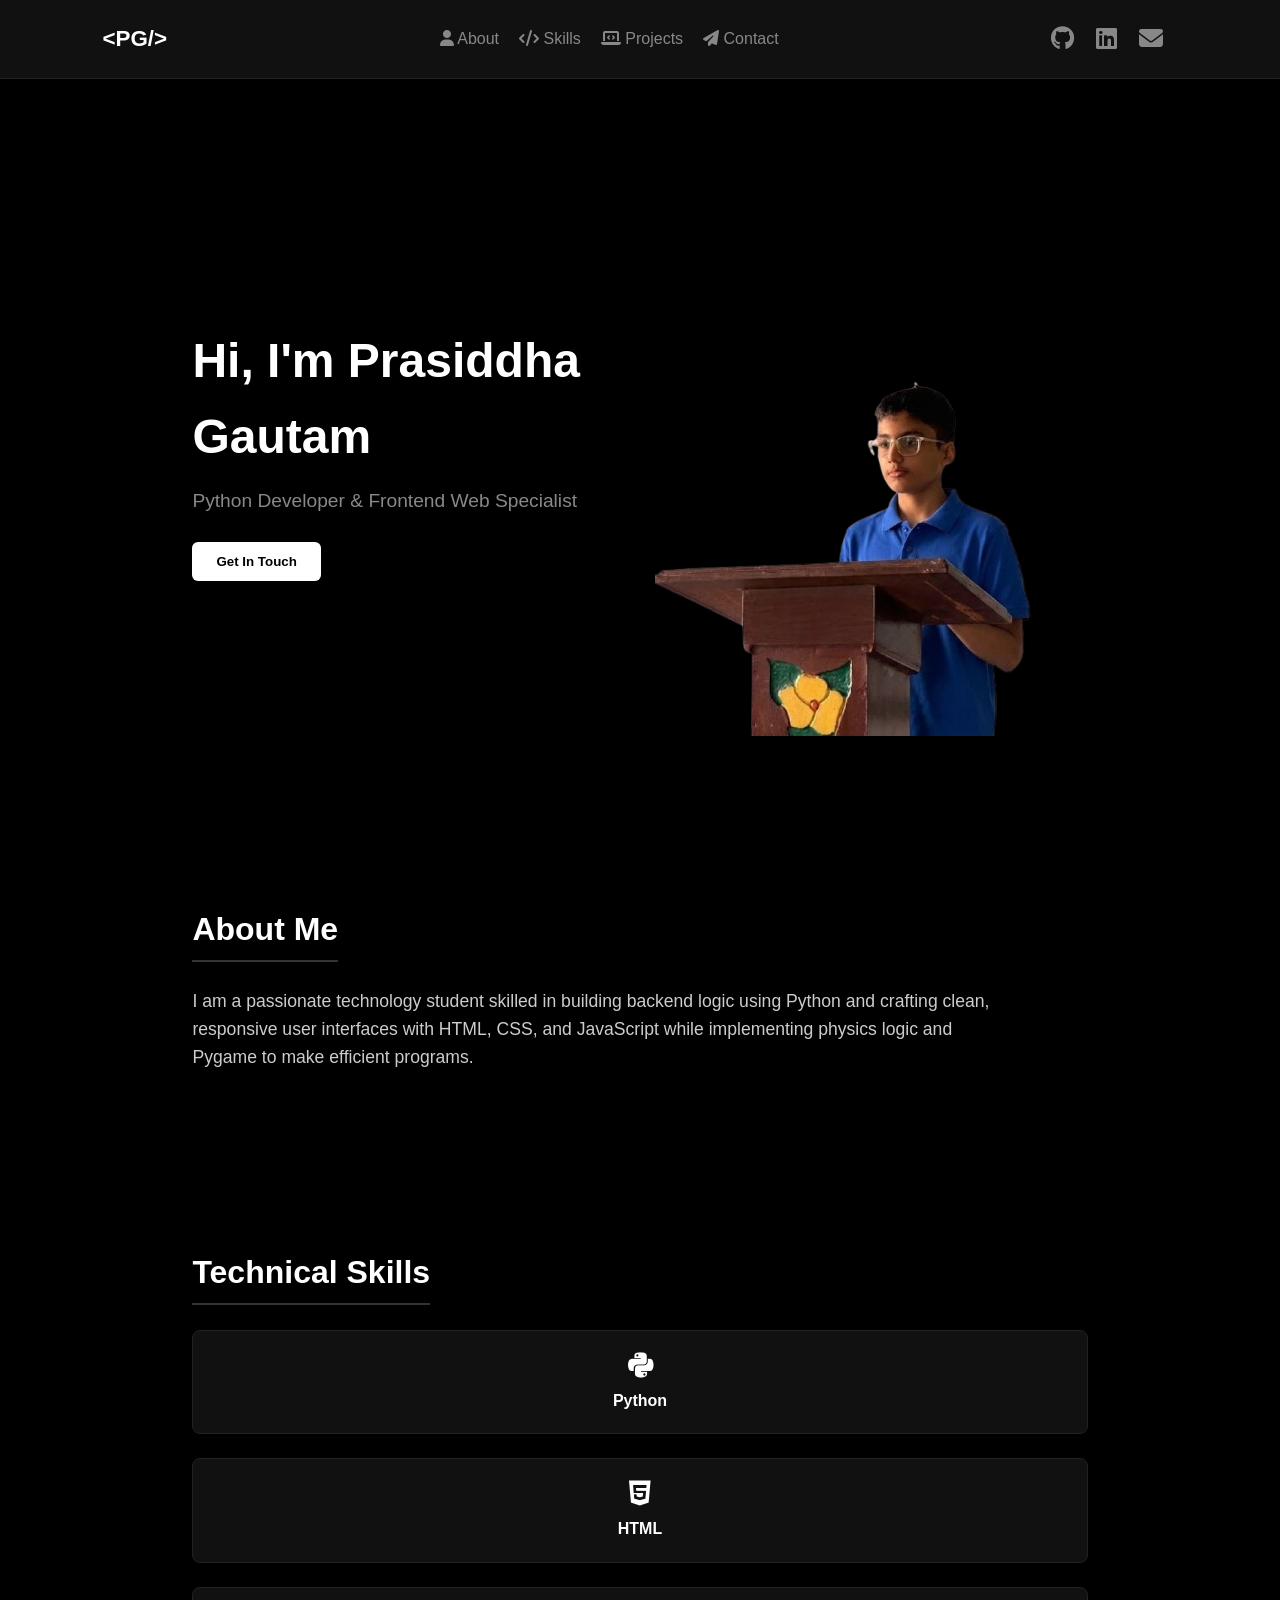
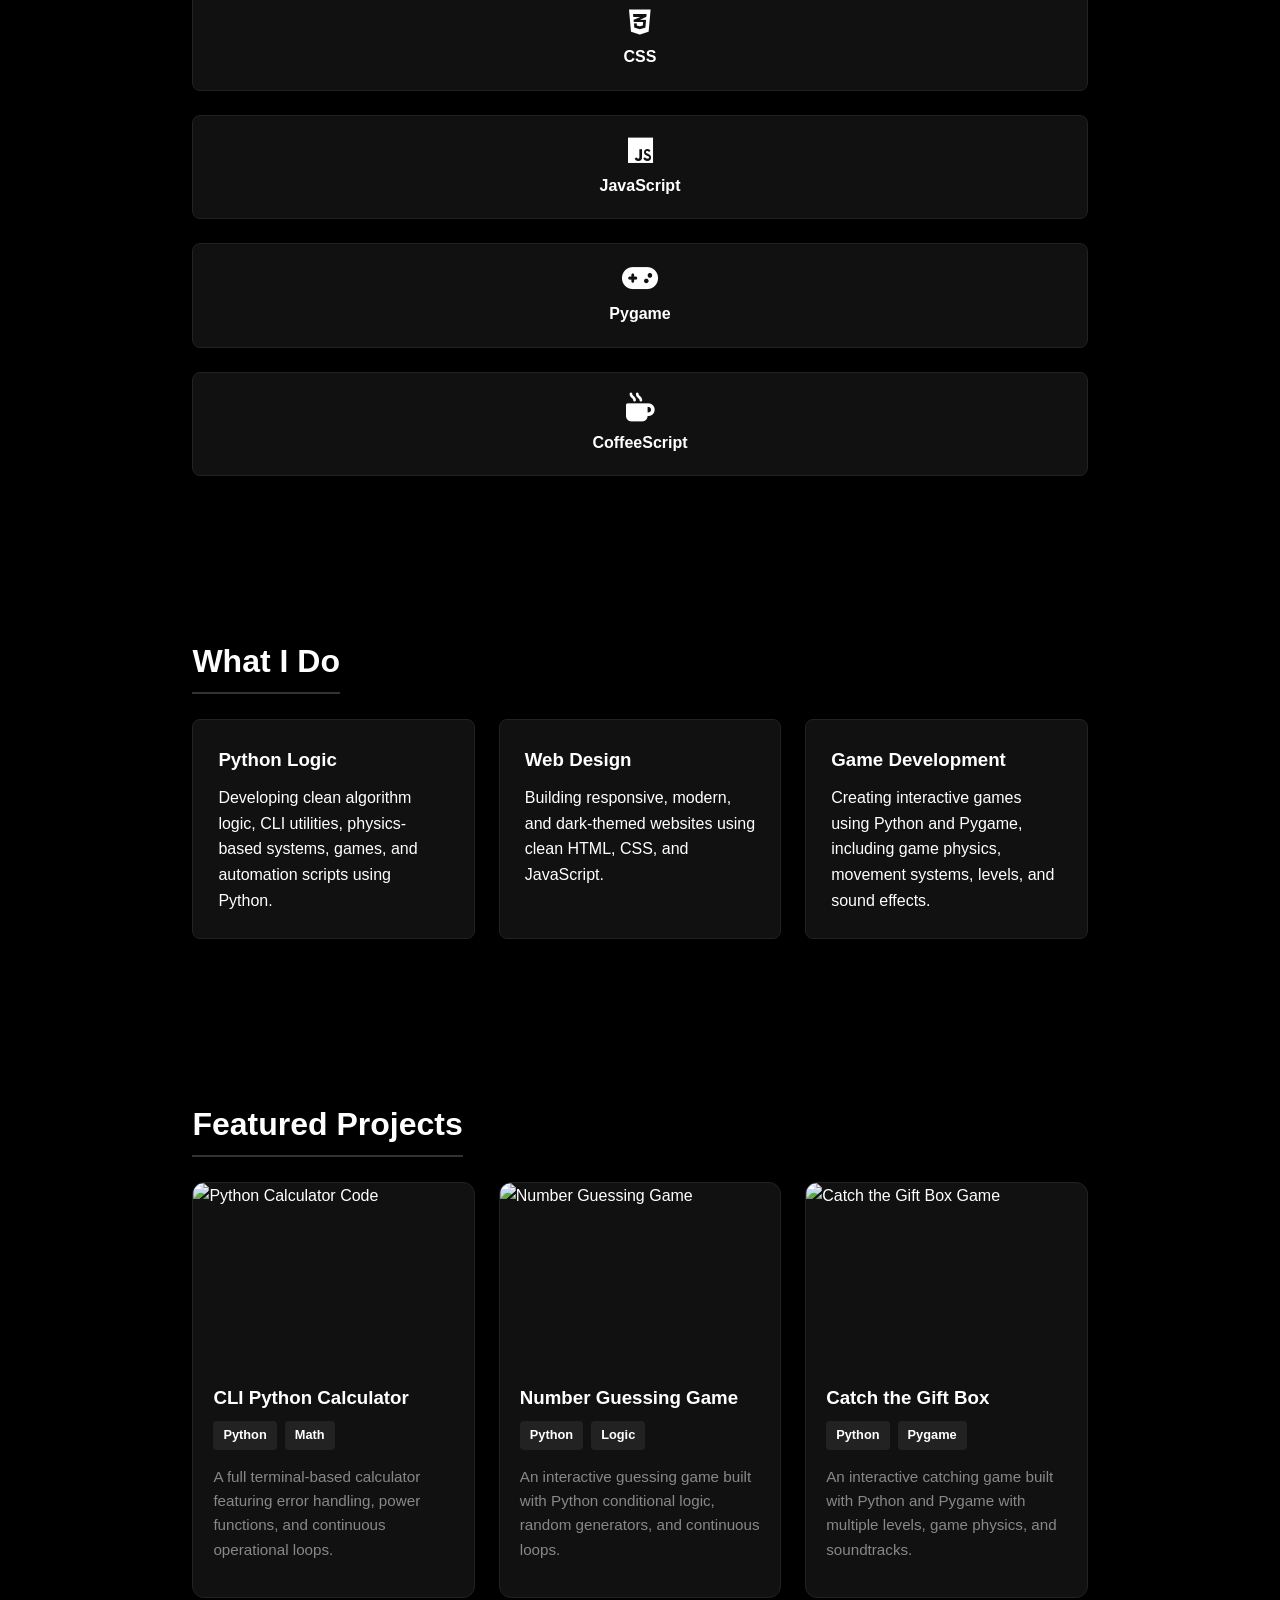
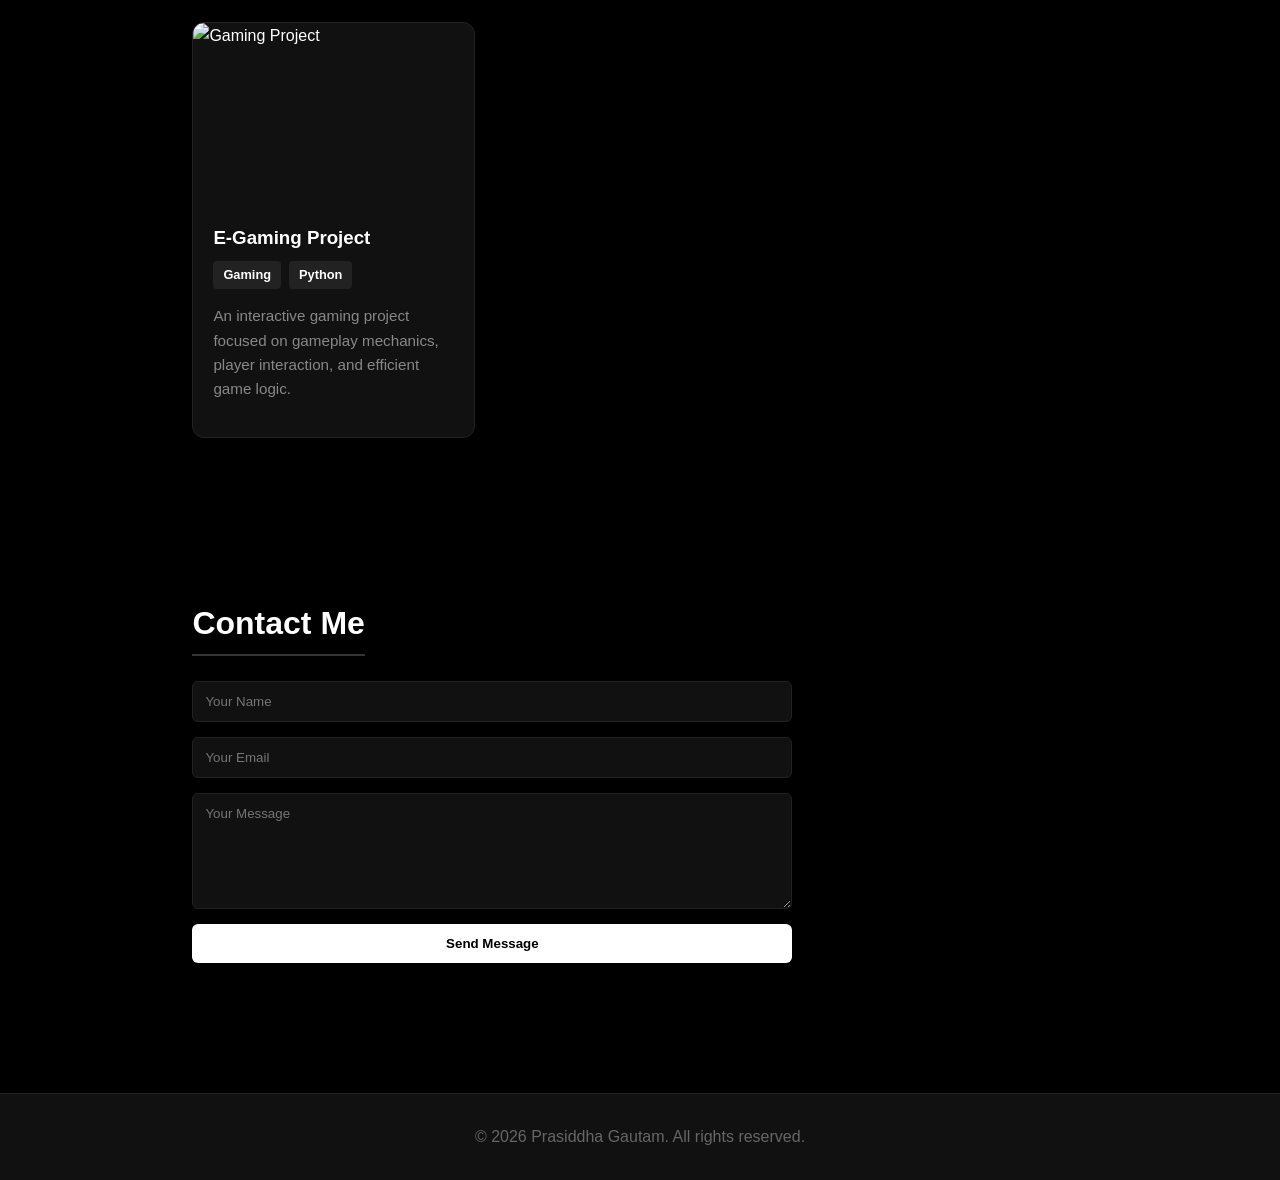
==== index.html @ 0b0182f2 "Add files via upload" ====
<!DOCTYPE html>
<html lang="en">

<head>
    <meta charset="UTF-8">
    <meta name="viewport" content="width=device-width, initial-scale=1.0">

    <title>Prasiddha Gautam</title>

    <!-- CSS -->
    <link rel="stylesheet" href="./style.css">

    <!-- Font Awesome -->
    <link rel="stylesheet"
        href="https://cdnjs.cloudflare.com/ajax/libs/font-awesome/6.4.0/css/all.min.css">
</head>

<body>

    <nav>

        <div class="logo">
            &lt;PG/&gt;
        </div>

        <ul>
            <li>
                <a href="#about">
                    <i class="fa-solid fa-user"></i>
                    About
                </a>
            </li>

            <li>
                <a href="#skills">
                    <i class="fa-solid fa-code"></i>
                    Skills
                </a>
            </li>

            <li>
                <a href="#projects">
                    <i class="fa-solid fa-laptop-code"></i>
                    Projects
                </a>
            </li>

            <li>
                <a href="#contact">
                    <i class="fa-solid fa-paper-plane"></i>
                    Contact
                </a>
            </li>
        </ul>

        <div class="social-links">

            <a href="https://github.com/Prasiddha976"
                target="_blank"
                rel="noopener noreferrer"
                aria-label="GitHub">

                <i class="fa-brands fa-github"></i>

            </a>

            <a href="https://linkedin.com"
                target="_blank"
                rel="noopener noreferrer"
                aria-label="LinkedIn">

                <i class="fa-brands fa-linkedin"></i>

            </a>

            <a href="mailto:student@email.com"
                aria-label="Email">

                <i class="fa-solid fa-envelope"></i>

            </a>

        </div>

    </nav>


    <section id="hero">

        <div class="hero-text">

            <h1>
                Hi, I'm
                <span>Prasiddha Gautam</span>
            </h1>

            <p>
                Python Developer &amp; Frontend Web Specialist
            </p>

            <button
                class="btn"
                onclick="document.getElementById('contact').scrollIntoView({behavior: 'smooth'})">

                Get In Touch

            </button>

        </div>


        <div class="hero-image">

            <img
                src="bd3ad5a1-2ac8-48c5-b70b-98a8f5e5e121-removebg-preview.png"
                alt="Profile Photo">

        </div>

    </section>



    <section id="about">

        <h2 class="section-title">
            About Me
        </h2>

        <p>
            I am a passionate technology student skilled in building
            backend logic using Python and crafting clean, responsive
            user interfaces with HTML, CSS, and JavaScript while
            implementing physics logic and Pygame to make efficient
            programs.
        </p>

    </section>



    <section id="skills">

        <h2 class="section-title">
            Technical Skills
        </h2>

        <div class="skills-grid">
            <div class="skill-card"><i class="fa-brands fa-python"></i>Python</div>
            <div class="skill-card"><i class="fa-brands fa-html5"></i>HTML</div>
            <div class="skill-card"><i class="fa-brands fa-css3-alt"></i>CSS</div>
            <div class="skill-card"><i class="fa-brands fa-js"></i>JavaScript</div>
            <div class="skill-card"><i class="fa-solid fa-gamepad"></i>Pygame</div>
            <div class="skill-card"><i class="fa-solid fa-mug-hot"></i> CoffeeScript</div>
        </div>

    </section>



    <section id="services">

        <h2 class="section-title">
            What I Do
        </h2>


        <div class="services-grid">

            <div class="service-card">

                <h3>
                    Python Logic
                </h3>

                <p>
                    Developing clean algorithm logic, CLI utilities,
                    physics-based systems, games, and automation scripts
                    using Python.
                </p>

            </div>


            <div class="service-card">

                <h3>
                    Web Design
                </h3>

                <p>
                    Building responsive, modern, and dark-themed
                    websites using clean HTML, CSS, and JavaScript.
                </p>

            </div>


            <div class="service-card">

                <h3>
                    Game Development
                </h3>

                <p>
                    Creating interactive games using Python and Pygame,
                    including game physics, movement systems, levels,
                    and sound effects.
                </p>

            </div>

        </div>

    </section>

    <section id="projects">

        <h2 class="section-title">
            Featured Projects
        </h2>


        <div class="projects-grid">


            <!-- PROJECT 1 -->
            <div class="project-card">

                <div class="project-img">

                    <img
                        src="https://images.unsplash.com/photo-1555066931-4365d14bab8c?w=500&auto=format&fit=crop"
                        alt="Python Calculator Code">

                </div>


                <div class="project-info">

                    <h3>
                        CLI Python Calculator
                    </h3>


                    <div class="tags">

                        <span class="tag">
                            Python
                        </span>

                        <span class="tag">
                            Math
                        </span>

                    </div>


                    <p>
                        A full terminal-based calculator featuring
                        error handling, power functions, and continuous
                        operational loops.
                    </p>



                </div>

            </div>


            <!-- PROJECT 2 -->
            <div class="project-card">

                <div class="project-img">

                    <img
                        src="https://images.unsplash.com/photo-1517694712202-14dd9538aa97?w=500&auto=format&fit=crop"
                        alt="Number Guessing Game">

                </div>


                <div class="project-info">

                    <h3>
                        Number Guessing Game
                    </h3>


                    <div class="tags">

                        <span class="tag">
                            Python
                        </span>

                        <span class="tag">
                            Logic
                        </span>

                    </div>


                    <p>
                        An interactive guessing game built with Python
                        conditional logic, random generators, and
                        continuous loops.
                    </p>



                </div>

            </div>

            <div class="project-card">

                <div class="project-img">

                    <img
                        src="https://images.unsplash.com/photo-1517694712202-14dd9538aa97?w=500&auto=format&fit=crop"
                        alt="Catch the Gift Box Game">

                </div>


                <div class="project-info">

                    <h3>
                        Catch the Gift Box
                    </h3>


                    <div class="tags">

                        <span class="tag">
                            Python
                        </span>

                        <span class="tag">
                            Pygame
                        </span>

                    </div>


                    <p>
                        An interactive catching game built with Python
                        and Pygame with multiple levels, game physics,
                        and soundtracks.
                    </p>




                </div>

            </div>



            <div class="project-card">

                <div class="project-img">

                    <img
                        src="https://images.unsplash.com/photo-1542751371-adc38448a05e?w=500&auto=format&fit=crop"
                        alt="Gaming Project">

                </div>


                <div class="project-info">

                    <h3>
                        E-Gaming Project
                    </h3>


                    <div class="tags">

                        <span class="tag">
                            Gaming
                        </span>

                        <span class="tag">
                            Python
                        </span>

                    </div>


                    <p>
                        An interactive gaming project focused on
                        gameplay mechanics, player interaction,
                        and efficient game logic.
                    </p>




                </div>

            </div>


        </div>

    </section>



    <section id="contact">

        <h2 class="section-title">
            Contact Me
        </h2>


        <form
            class="contact-form"
            onsubmit="sendMessage(event)">


            <input
                type="text"
                id="name"
                placeholder="Your Name"
                required>


            <input
                type="email"
                id="email"
                placeholder="Your Email"
                required>


            <textarea
                id="message"
                placeholder="Your Message"
                rows="6"
                required></textarea>


            <button
                class="btn"
                type="submit">

                Send Message

            </button>


        </form>

    </section>


    <footer>

        <p>
            &copy; 2026 Prasiddha Gautam.
            All rights reserved.
        </p>

    </footer>


    <!-- JavaScript -->
    <script src="./script.js"></script>

</body>

</html>
---- style.css ----
* {
    box-sizing: border-box;
    margin: 0;
    padding: 0;
    font-family: 'Segoe UI', Tahoma, Geneva, Verdana, sans-serif;
}

html {
    scroll-behavior: smooth;
}

body {
    background-color: #000000;
    color: #ffffff;
    line-height: 1.6;
}

a {
    color: #ffffff;
    text-decoration: none;
}

nav {
    display: flex;
    justify-content: space-between;
    align-items: center;
    padding: 20px 8%;
    background: #111111;
    position: sticky;
    top: 0;
    z-index: 100;
    border-bottom: 1px solid #222222;
}

nav .logo {
    font-size: 1.4rem;
    font-weight: bold;
    color: #ffffff;
}

nav ul {
    display: flex;
    list-style: none;
    gap: 20px;
}

nav a {
    color: #888888;
    font-weight: 500;
    transition: 0.3s;
}

nav a:hover {
    color: #ffffff;
}

section {
    padding: 80px 8%;
    max-width: 1100px;
    margin: 0 auto;
}

.section-title {
    font-size: 2rem;
    color: #ffffff;
    margin-bottom: 25px;
    border-bottom: 2px solid #333333;
    display: inline-block;
    padding-bottom: 5px;
}

#hero {
    display: flex;
    align-items: center;
    justify-content: space-between;
    min-height: 70vh;
    gap: 40px;
}

.hero-text h1 {
    font-size: 3rem;
    margin-bottom: 10px;
}

.hero-text h1 span {
    color: #ffffff;
}

.hero-text p {
    font-size: 1.2rem;
    color: #888888;
    margin-bottom: 25px;
}

/* .hero-image img {
    width: 260px;
    height: 260px;
    border-radius: 50%;
    object-fit: cover;
    border: none;
    box-shadow: none;
} */

.social-links a {
    font-size: 1.5rem;
    color: #888888;
    margin-right: 15px;
    transition: 0.3s;
}

.social-links a:hover {
    color: #ffffff;
}

.btn {
    background: #ffffff;
    color: #000000;
    padding: 12px 24px;
    font-weight: bold;
    border-radius: 6px;
    border: none;
    cursor: pointer;
    transition: 0.3s;
}

.btn:hover {
    background: #cccccc;
}

#about p {
    color: #cccccc;
    font-size: 1.1rem;
    max-width: 800px;
    margin-bottom: 15px;
}

.skills-grid {
    display: grid;
    grid-template-columns: repeat(auto-fit, minmax(140px, 1fr));
    gap: 15px;
}

.skill-card {
    background: #111111;
    padding: 20px;
    text-align: center;
    border-radius: 8px;
    border: 1px solid #222222;
    font-weight: bold;
    transition: 0.3s;
}

.skill-card:hover {
    border-color: #ffffff;
    transform: translateY(-5px);
}

.skill-card i {
    font-size: 1.8rem;
    color: #ffffff;
    display: block;
    margin-bottom: 8px;
}

.services-grid {
    display: grid;
    grid-template-columns: repeat(auto-fit, minmax(250px, 1fr));
    gap: 20px;
}

.service-card {
    background: #111111;
    padding: 25px;
    border-radius: 8px;
    border: 1px solid #222222;
}

.service-card h3 {
    color: #ffffff;
    margin-bottom: 10px;
}

.projects-grid {
    display: grid;
    grid-template-columns: repeat(auto-fit, minmax(300px, 1fr));
    gap: 25px;
}

.project-card {
    background: #111111;
    border-radius: 12px;
    overflow: hidden;
    border: 1px solid #222222;
    transition: transform 0.3s ease;
}

.project-card:hover {
    transform: translateY(-5px);
}

.project-info {
    padding: 20px;
}

.project-info h3 {
    margin-bottom: 8px;
    color: #ffffff;
}

.project-info p {
    color: #888888;
    font-size: 0.95rem;
    margin-bottom: 15px;
}

.project-img {
    width: 100%;
    height: 180px;
    overflow: hidden;
}

.project-img img {
    width: 100%;
    height: 100%;
    object-fit: cover;
    transition: transform 0.4s ease;
}

.project-card:hover .project-img img {
    transform: scale(1.08);
}

.tags {
    display: flex;
    gap: 8px;
    margin-bottom: 15px;
}

.tag {
    background: #222222;
    color: #ffffff;
    padding: 4px 10px;
    border-radius: 4px;
    font-size: 0.8rem;
    font-weight: bold;
}

.contact-form {
    display: flex;
    flex-direction: column;
    gap: 15px;
    max-width: 600px;
}

.contact-form input,
.contact-form textarea {
    padding: 12px;
    background: #111111;
    border: 1px solid #222222;
    color: #ffffff;
    border-radius: 6px;
}

footer {
    text-align: center;
    padding: 30px;
    background: #111111;
    color: #666666;
    border-top: 1px solid #222222;
    margin-top: 50px;
}
.skill-card .cs-icon svg {
    fill: #ffffff;
    display: block;
    margin: 0 auto 8px auto;
}
/* Mobile default */
.skills-grid, .services-grid, .projects-grid {
  display: grid;
  grid-template-columns: 1fr;
  gap: 1.5rem;
}

/* Desktop layout */
@media (min-width: 768px) {
  .services-grid, .projects-grid {
    grid-template-columns: repeat(auto-fit, minmax(280px, 1fr));
  }
}
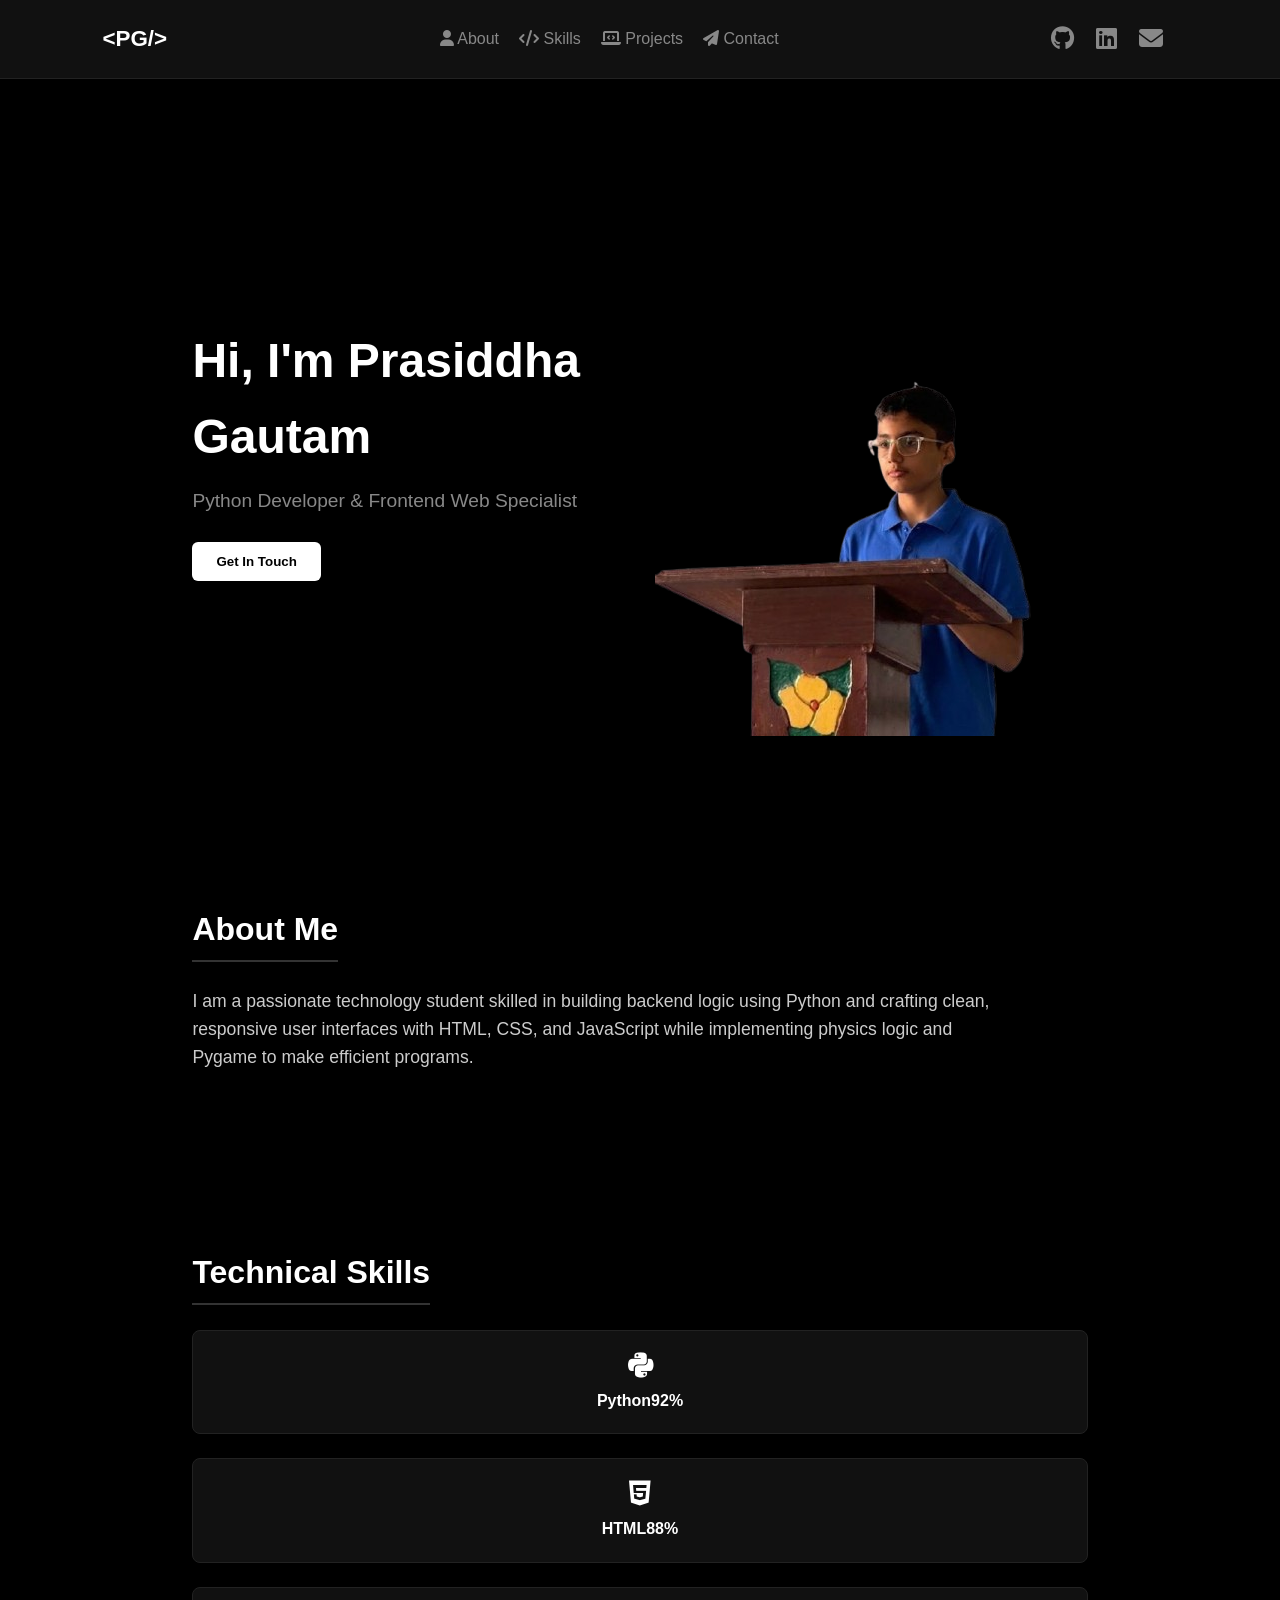
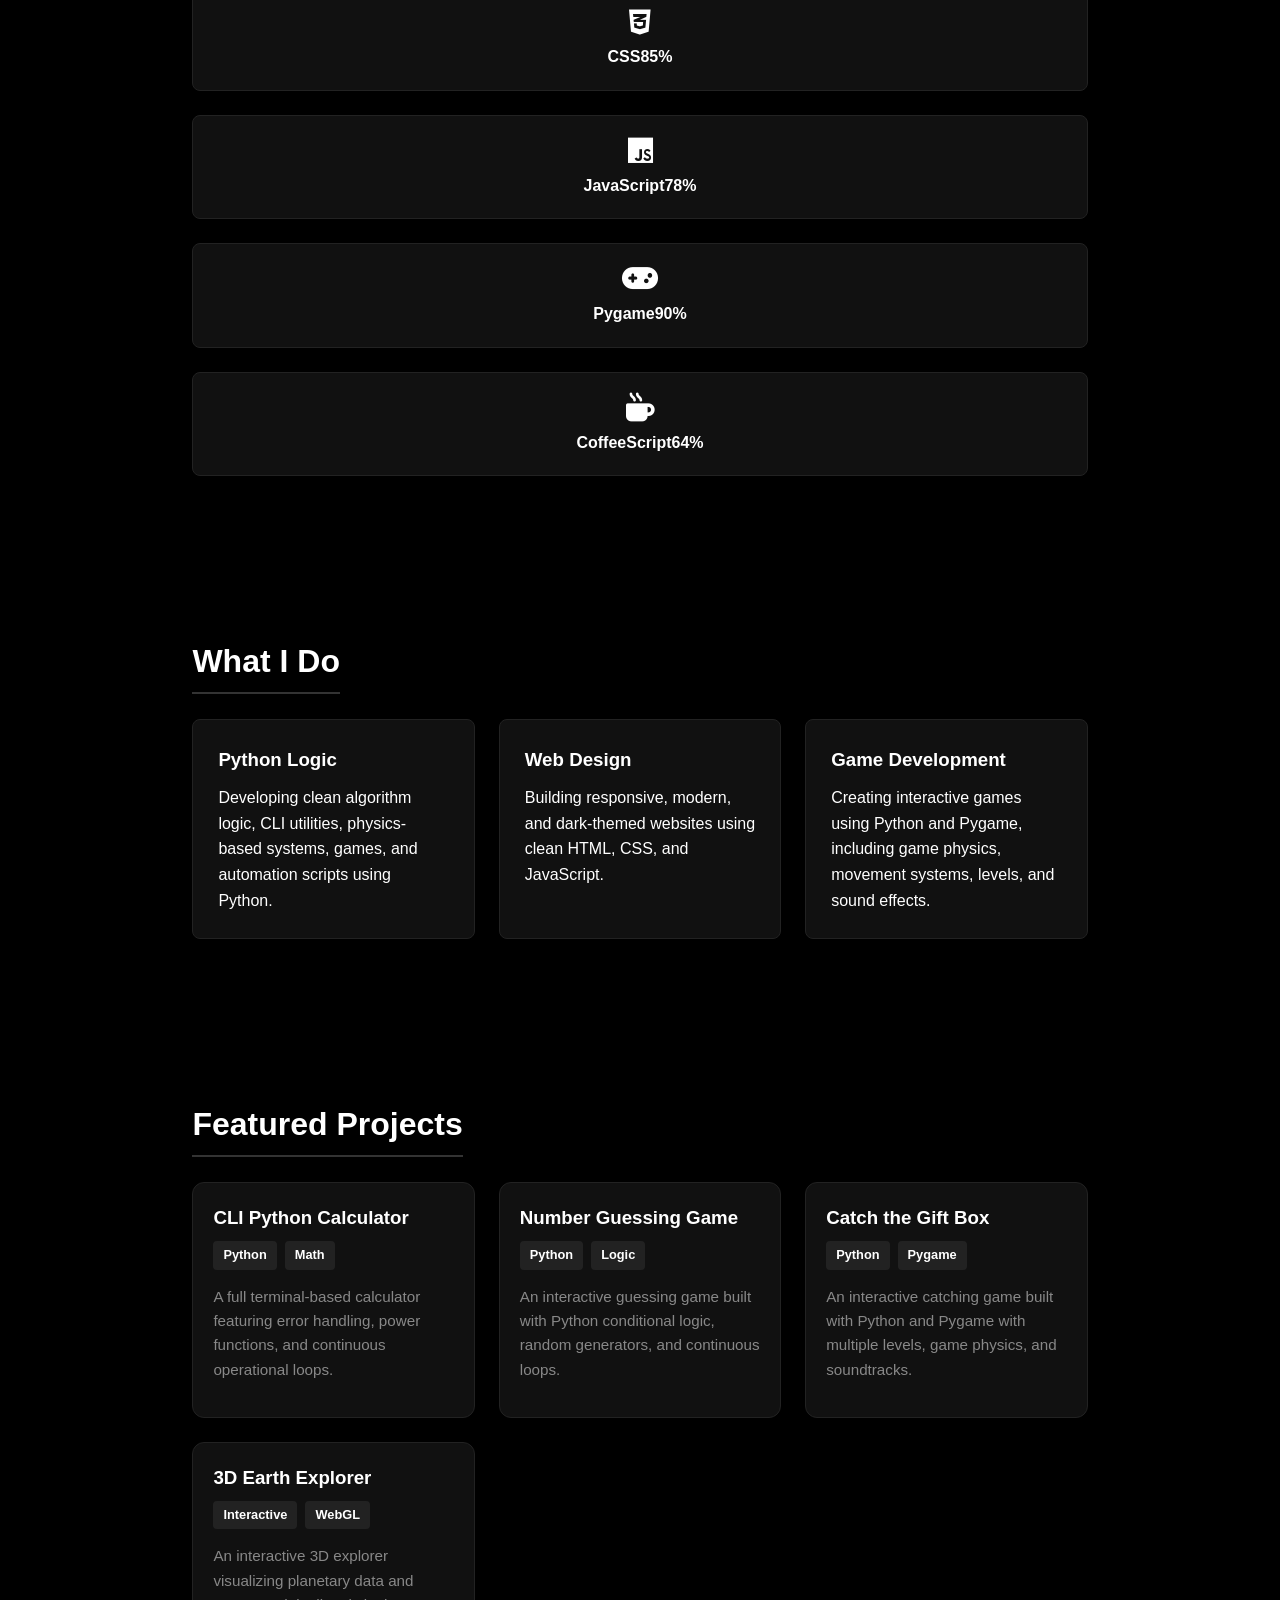
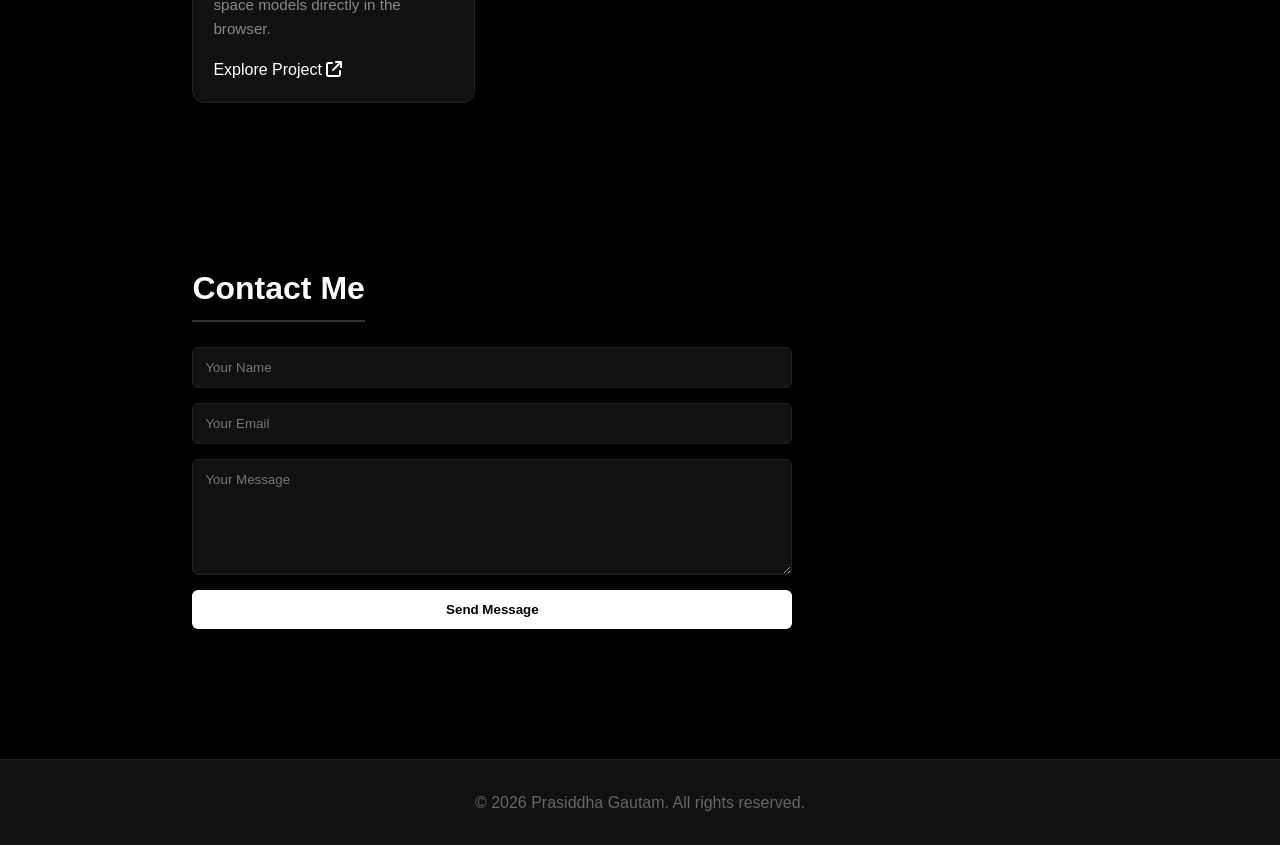
==== commit 8cb4581d: "Refactor index.html with updated content and structure Updated the HTML structure and content, inclu" ====
--- a/index.html
+++ b/index.html
@@ -9,7 +9,7 @@
 
     <!-- CSS -->
     <link rel="stylesheet" href="./style.css">
-
+    <meta name="google-site-verification" content="O0N8e2zsnhHtk64YXRyRo5qpIClkpO4u2ro8u6xDzCA" />
     <!-- Font Awesome -->
     <link rel="stylesheet"
         href="https://cdnjs.cloudflare.com/ajax/libs/font-awesome/6.4.0/css/all.min.css">
@@ -73,7 +73,7 @@
 
             </a>
 
-            <a href="mailto:student@email.com"
+            <a href="mailto:om.prasiddha.gautam@gmail.com"
                 aria-label="Email">
 
                 <i class="fa-solid fa-envelope"></i>
@@ -146,12 +146,30 @@
         </h2>
 
         <div class="skills-grid">
-            <div class="skill-card"><i class="fa-brands fa-python"></i>Python</div>
-            <div class="skill-card"><i class="fa-brands fa-html5"></i>HTML</div>
-            <div class="skill-card"><i class="fa-brands fa-css3-alt"></i>CSS</div>
-            <div class="skill-card"><i class="fa-brands fa-js"></i>JavaScript</div>
-            <div class="skill-card"><i class="fa-solid fa-gamepad"></i>Pygame</div>
-            <div class="skill-card"><i class="fa-solid fa-mug-hot"></i> CoffeeScript</div>
+            <div class="skill-card">
+                <div class="skill-header"><i class="fa-brands fa-python"></i><span>Python</span><span class="skill-pct">92%</span></div>
+                <div class="progress-bar"><div class="progress-fill" style="width: 92%;"></div></div>
+            </div>
+            <div class="skill-card">
+                <div class="skill-header"><i class="fa-brands fa-html5"></i><span>HTML</span><span class="skill-pct">88%</span></div>
+                <div class="progress-bar"><div class="progress-fill" style="width: 88%;"></div></div>
+            </div>
+            <div class="skill-card">
+                <div class="skill-header"><i class="fa-brands fa-css3-alt"></i><span>CSS</span><span class="skill-pct">85%</span></div>
+                <div class="progress-bar"><div class="progress-fill" style="width: 85%;"></div></div>
+            </div>
+            <div class="skill-card">
+                <div class="skill-header"><i class="fa-brands fa-js"></i><span>JavaScript</span><span class="skill-pct">78%</span></div>
+                <div class="progress-bar"><div class="progress-fill" style="width: 78%;"></div></div>
+            </div>
+            <div class="skill-card">
+                <div class="skill-header"><i class="fa-solid fa-gamepad"></i><span>Pygame</span><span class="skill-pct">90%</span></div>
+                <div class="progress-bar"><div class="progress-fill" style="width: 90%;"></div></div>
+            </div>
+            <div class="skill-card">
+                <div class="skill-header"><i class="fa-solid fa-mug-hot"></i><span>CoffeeScript</span><span class="skill-pct">64%</span></div>
+                <div class="progress-bar"><div class="progress-fill" style="width: 64%;"></div></div>
+            </div>
         </div>
 
     </section>
@@ -227,15 +245,6 @@
             <!-- PROJECT 1 -->
             <div class="project-card">
 
-                <div class="project-img">
-
-                    <img
-                        src="https://images.unsplash.com/photo-1555066931-4365d14bab8c?w=500&auto=format&fit=crop"
-                        alt="Python Calculator Code">
-
-                </div>
-
-
                 <div class="project-info">
 
                     <h3>
@@ -262,8 +271,6 @@
                         operational loops.
                     </p>
 
-
-
                 </div>
 
             </div>
@@ -271,15 +278,6 @@
 
             <!-- PROJECT 2 -->
             <div class="project-card">
-
-                <div class="project-img">
-
-                    <img
-                        src="https://images.unsplash.com/photo-1517694712202-14dd9538aa97?w=500&auto=format&fit=crop"
-                        alt="Number Guessing Game">
-
-                </div>
-
 
                 <div class="project-info">
 
@@ -307,22 +305,12 @@
                         continuous loops.
                     </p>
 
-
-
                 </div>
 
             </div>
 
+            <!-- PROJECT 3 -->
             <div class="project-card">
-
-                <div class="project-img">
-
-                    <img
-                        src="https://images.unsplash.com/photo-1517694712202-14dd9538aa97?w=500&auto=format&fit=crop"
-                        alt="Catch the Gift Box Game">
-
-                </div>
-
 
                 <div class="project-info">
 
@@ -350,54 +338,40 @@
                         and soundtracks.
                     </p>
 
-
-
-
                 </div>
 
             </div>
 
-
-
+            <!-- PROJECT 4 (3D Earth Explorer) -->
             <div class="project-card">
 
-                <div class="project-img">
-
-                    <img
-                        src="https://images.unsplash.com/photo-1542751371-adc38448a05e?w=500&auto=format&fit=crop"
-                        alt="Gaming Project">
-
-                </div>
-
-
                 <div class="project-info">
 
                     <h3>
-                        E-Gaming Project
+                        3D Earth Explorer
                     </h3>
 
 
                     <div class="tags">
 
                         <span class="tag">
-                            Gaming
-                        </span>
-
-                        <span class="tag">
-                            Python
+                            Interactive
+                        </span>
+
+                        <span class="tag">
+                            WebGL
                         </span>
 
                     </div>
 
 
                     <p>
-                        An interactive gaming project focused on
-                        gameplay mechanics, player interaction,
-                        and efficient game logic.
+                        An interactive 3D explorer visualizing planetary data and space models directly in the browser.
                     </p>
 
-
-
+                    <a href="https://prasiddha976.github.io/Pg-explorer/" target="_blank" rel="noopener noreferrer" class="project-link-btn">
+                        Explore Project <i class="fa-solid fa-arrow-up-right-from-square"></i>
+                    </a>
 
                 </div>
 
@@ -419,11 +393,14 @@
 
         <form
             class="contact-form"
+            action="https://formspree.io/f/om.prasiddha.gautam@gmail.com"
+            method="POST"
             onsubmit="sendMessage(event)">
 
 
             <input
                 type="text"
+                name="name"
                 id="name"
                 placeholder="Your Name"
                 required>
@@ -431,12 +408,14 @@
 
             <input
                 type="email"
+                name="email"
                 id="email"
                 placeholder="Your Email"
                 required>
 
 
             <textarea
+                name="message"
                 id="message"
                 placeholder="Your Message"
                 rows="6"
@@ -472,4 +451,4 @@
 
 </body>
 
-</html>+</html>
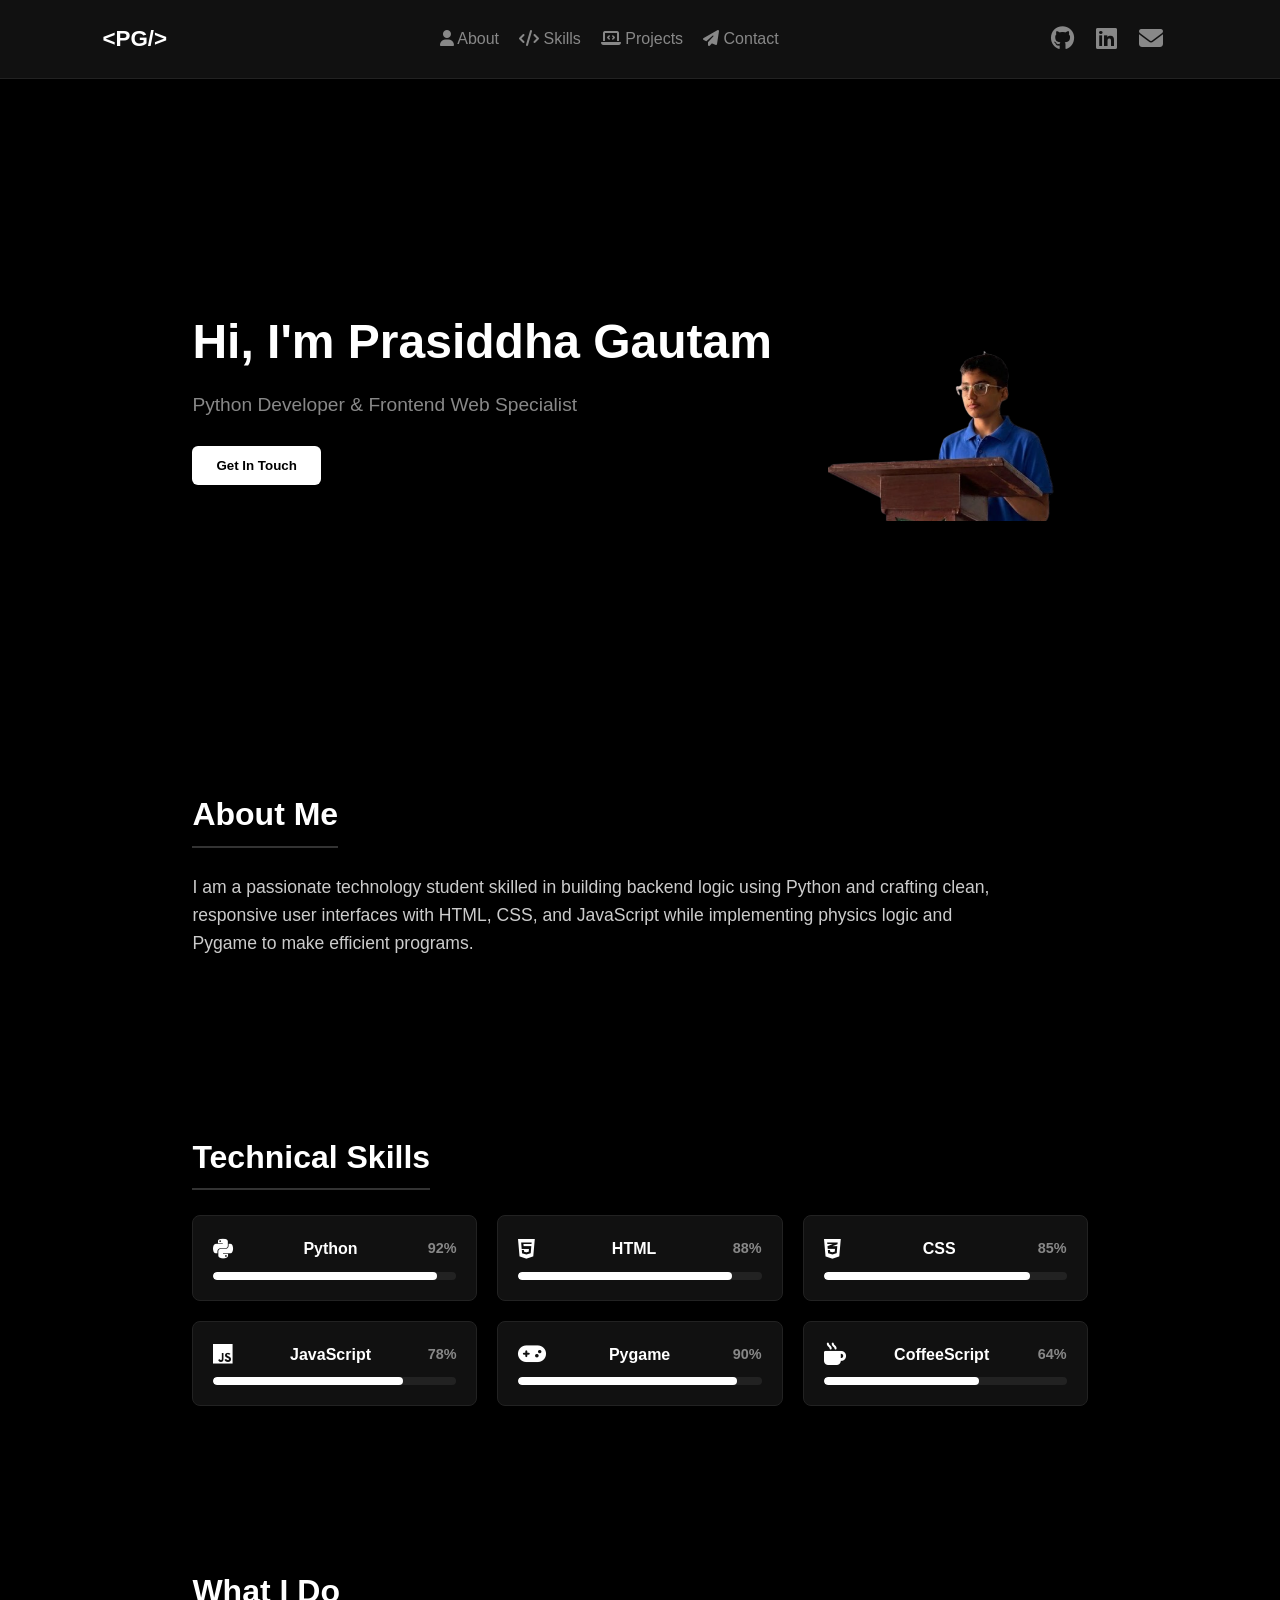
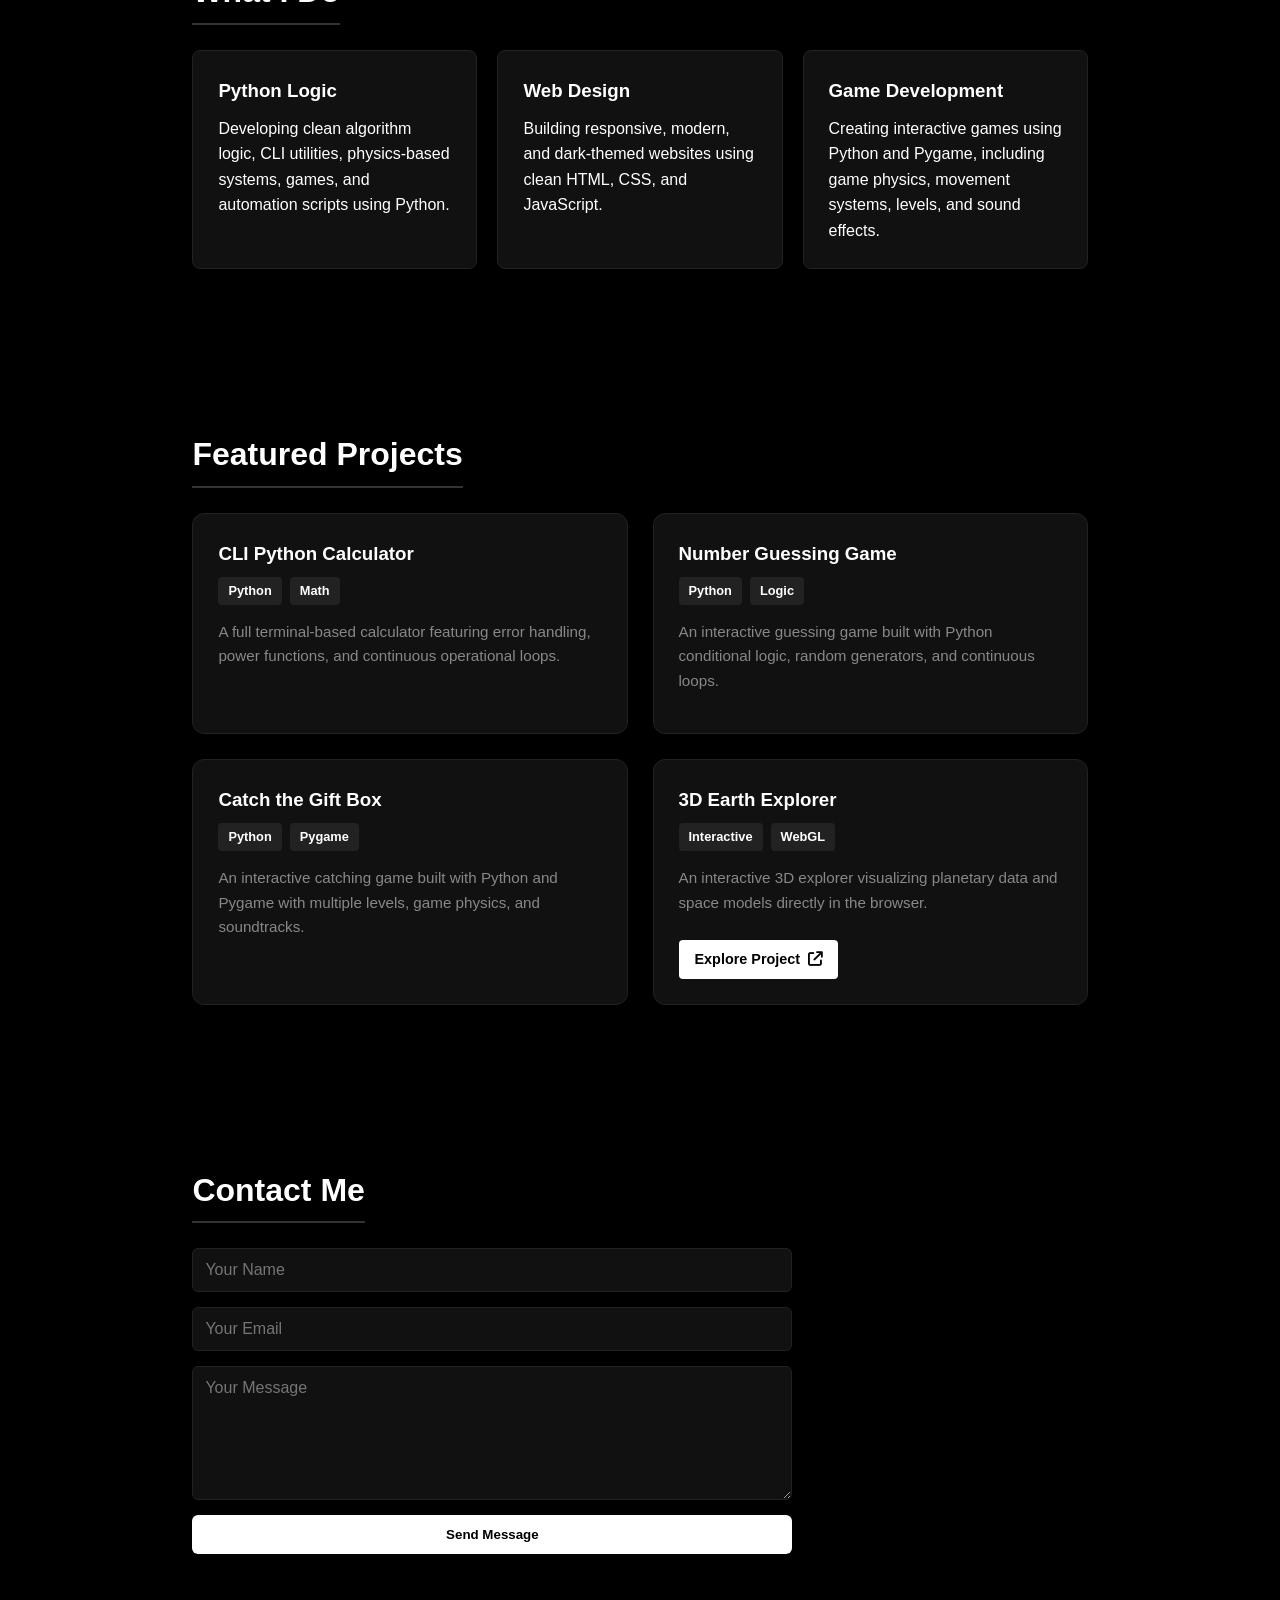
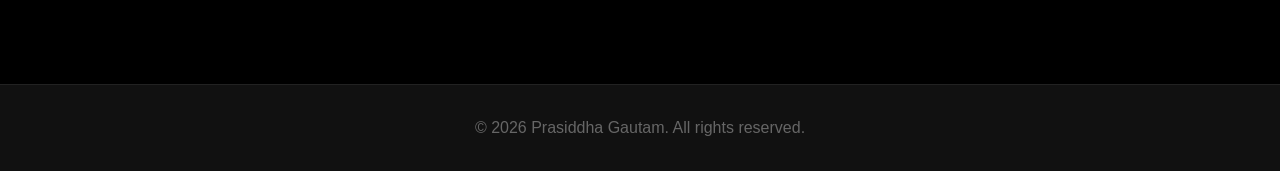
==== commit a808810b: "Update index.html" ====
--- a/index.html
+++ b/index.html
@@ -113,7 +113,7 @@
 
             <img
                 src="bd3ad5a1-2ac8-48c5-b70b-98a8f5e5e121-removebg-preview.png"
-                alt="Profile Photo">
+                alt="Profile Photo" class="raw-png">
 
         </div>
 
--- a/style.css
+++ b/style.css
@@ -92,14 +92,15 @@
     margin-bottom: 25px;
 }
 
-/* .hero-image img {
+.hero-image img {
     width: 260px;
     height: 260px;
-    border-radius: 50%;
     object-fit: cover;
     border: none;
+    outline: none;
     box-shadow: none;
-} */
+    background: transparent;
+}
 
 .social-links a {
     font-size: 1.5rem;
@@ -136,30 +137,53 @@
 
 .skills-grid {
     display: grid;
-    grid-template-columns: repeat(auto-fit, minmax(140px, 1fr));
-    gap: 15px;
+    grid-template-columns: repeat(auto-fit, minmax(280px, 1fr));
+    gap: 20px;
 }
 
 .skill-card {
     background: #111111;
     padding: 20px;
-    text-align: center;
     border-radius: 8px;
     border: 1px solid #222222;
-    font-weight: bold;
     transition: 0.3s;
 }
 
 .skill-card:hover {
     border-color: #ffffff;
-    transform: translateY(-5px);
-}
-
-.skill-card i {
-    font-size: 1.8rem;
-    color: #ffffff;
-    display: block;
-    margin-bottom: 8px;
+    transform: translateY(-3px);
+}
+
+.skill-header {
+    display: flex;
+    align-items: center;
+    justify-content: space-between;
+    margin-bottom: 10px;
+    font-weight: bold;
+}
+
+.skill-header i {
+    font-size: 1.4rem;
+    color: #ffffff;
+}
+
+.skill-pct {
+    font-size: 0.9rem;
+    color: #888888;
+}
+
+.progress-bar {
+    width: 100%;
+    height: 8px;
+    background: #222222;
+    border-radius: 4px;
+    overflow: hidden;
+}
+
+.progress-fill {
+    height: 100%;
+    background: #ffffff;
+    border-radius: 4px;
 }
 
 .services-grid {
@@ -192,14 +216,18 @@
     overflow: hidden;
     border: 1px solid #222222;
     transition: transform 0.3s ease;
+    display: flex;
+    flex-direction: column;
+    justify-content: space-between;
 }
 
 .project-card:hover {
     transform: translateY(-5px);
+    border-color: #444;
 }
 
 .project-info {
-    padding: 20px;
+    padding: 25px;
 }
 
 .project-info h3 {
@@ -211,23 +239,6 @@
     color: #888888;
     font-size: 0.95rem;
     margin-bottom: 15px;
-}
-
-.project-img {
-    width: 100%;
-    height: 180px;
-    overflow: hidden;
-}
-
-.project-img img {
-    width: 100%;
-    height: 100%;
-    object-fit: cover;
-    transition: transform 0.4s ease;
-}
-
-.project-card:hover .project-img img {
-    transform: scale(1.08);
 }
 
 .tags {
@@ -245,6 +256,24 @@
     font-weight: bold;
 }
 
+.project-link-btn {
+    display: inline-flex;
+    align-items: center;
+    gap: 8px;
+    margin-top: 10px;
+    padding: 8px 16px;
+    background: #ffffff;
+    color: #000000;
+    font-size: 0.9rem;
+    font-weight: bold;
+    border-radius: 4px;
+    transition: 0.3s;
+}
+
+.project-link-btn:hover {
+    background: #cccccc;
+}
+
 .contact-form {
     display: flex;
     flex-direction: column;
@@ -259,6 +288,13 @@
     border: 1px solid #222222;
     color: #ffffff;
     border-radius: 6px;
+    font-size: 1rem;
+}
+
+.contact-form input:focus,
+.contact-form textarea:focus {
+    outline: none;
+    border-color: #666;
 }
 
 footer {
@@ -269,21 +305,10 @@
     border-top: 1px solid #222222;
     margin-top: 50px;
 }
-.skill-card .cs-icon svg {
-    fill: #ffffff;
-    display: block;
-    margin: 0 auto 8px auto;
-}
-/* Mobile default */
-.skills-grid, .services-grid, .projects-grid {
-  display: grid;
-  grid-template-columns: 1fr;
-  gap: 1.5rem;
-}
-
-/* Desktop layout */
-@media (min-width: 768px) {
-  .services-grid, .projects-grid {
-    grid-template-columns: repeat(auto-fit, minmax(280px, 1fr));
-  }
-}+
+@media (max-width: 768px) {
+    #hero {
+        flex-direction: column-reverse;
+        text-align: center;
+    }
+}
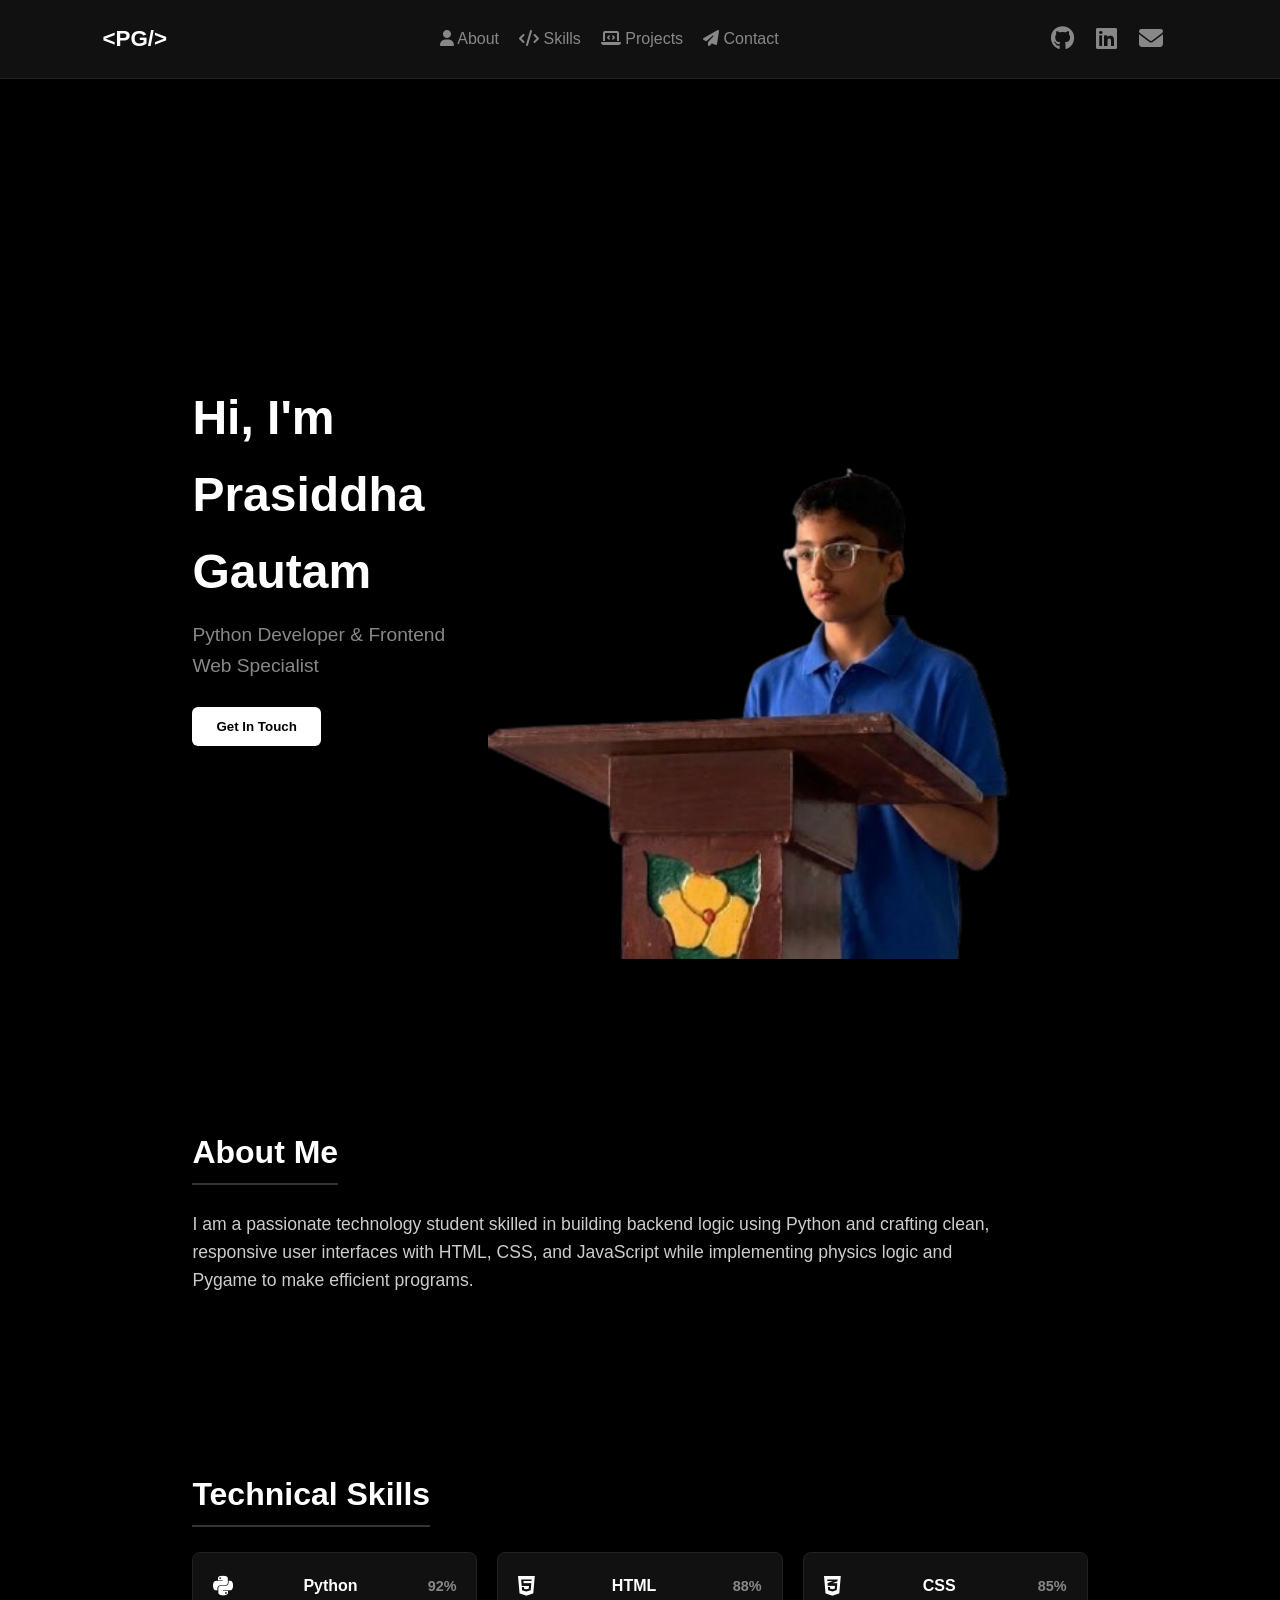
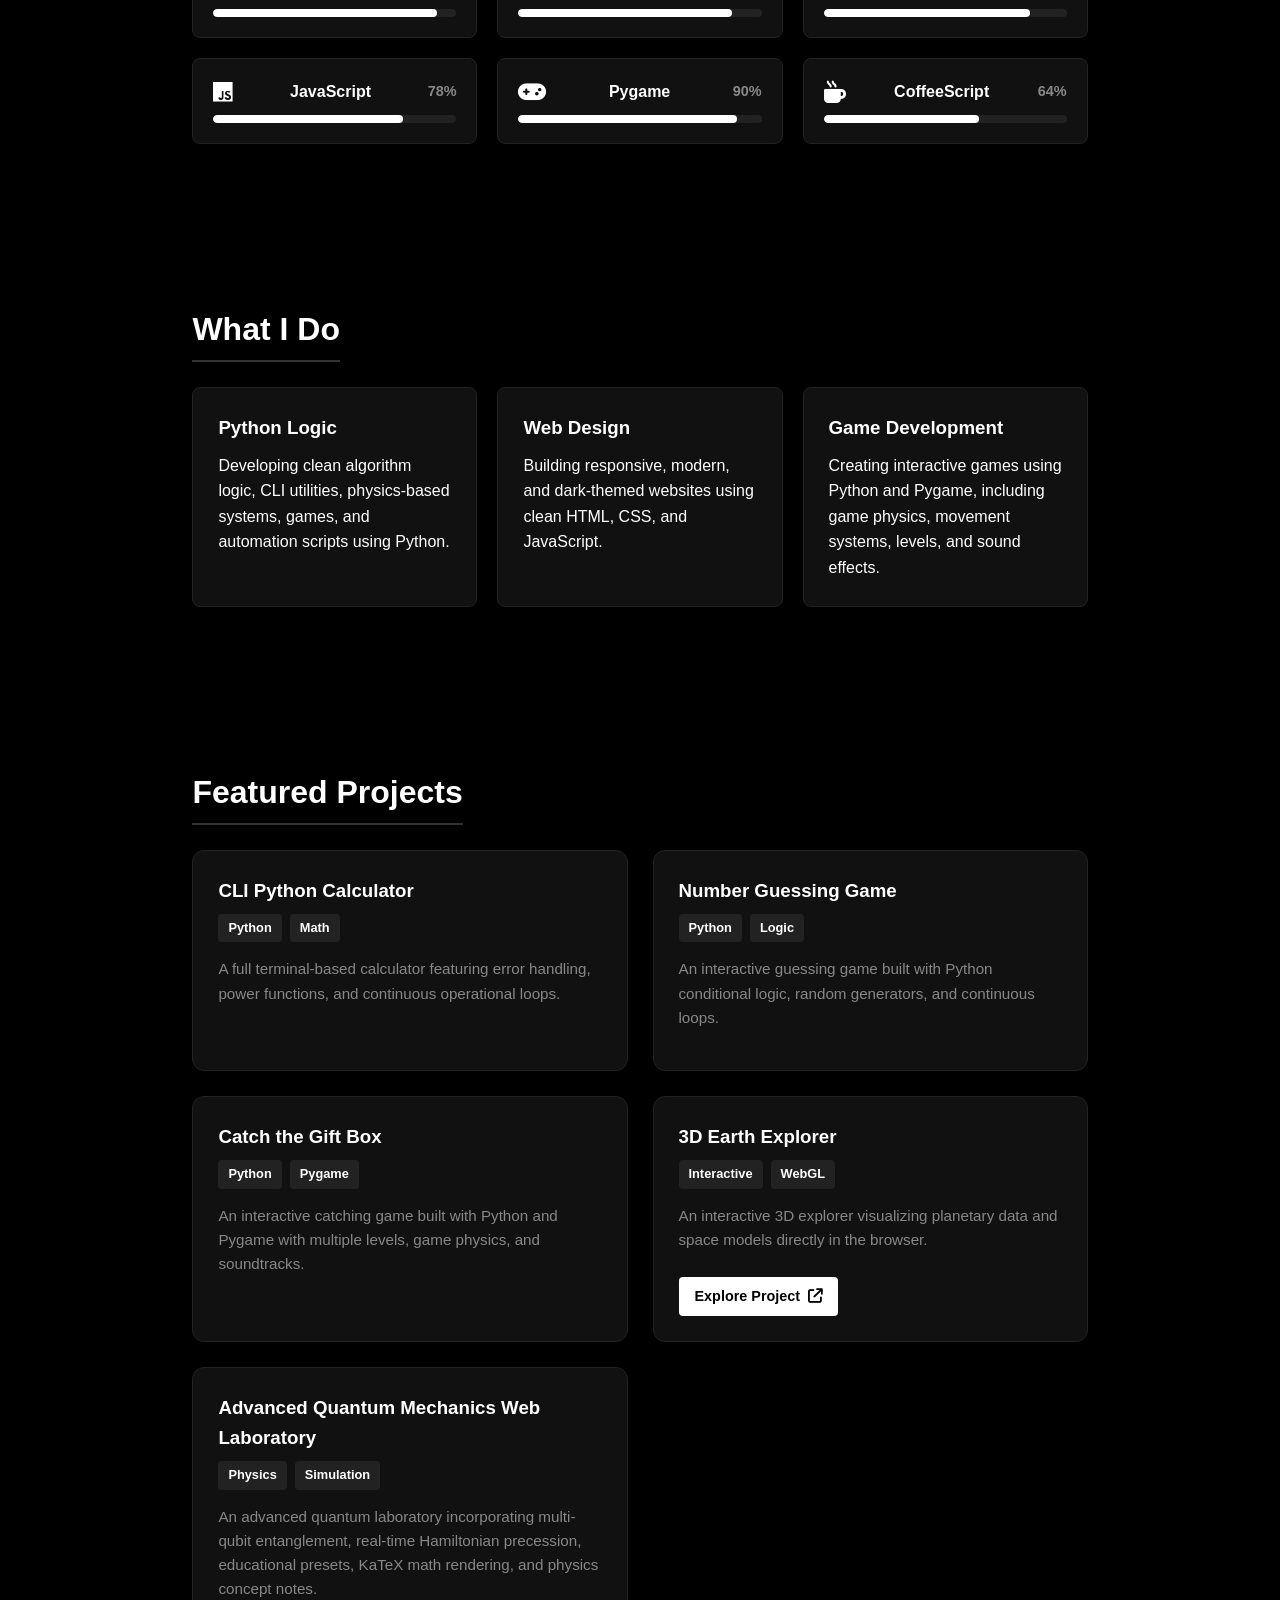
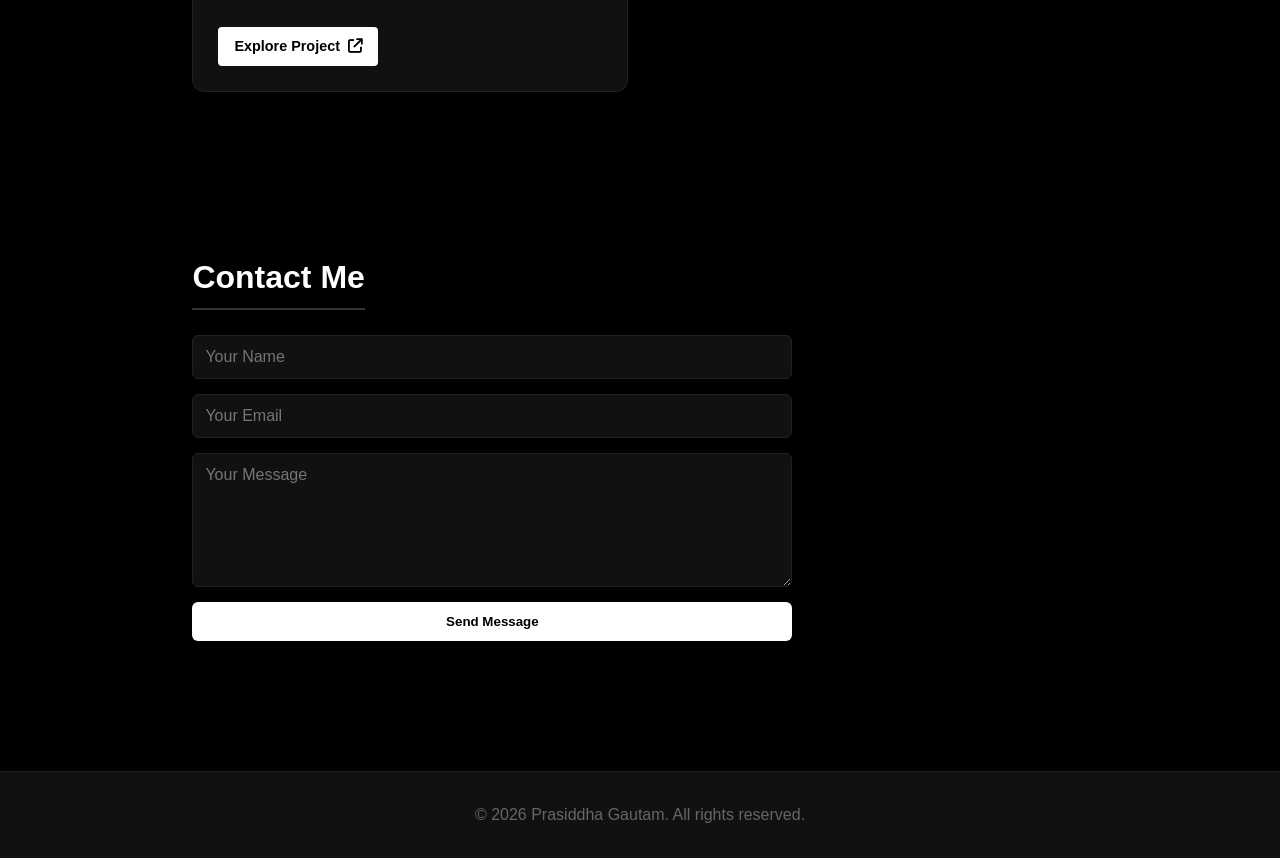
==== commit 8671a9ae: "Update index.html" ====
--- a/index.html
+++ b/index.html
@@ -342,7 +342,7 @@
 
             </div>
 
-            <!-- PROJECT 4 (3D Earth Explorer) -->
+            <!-- PROJECT 4 -->
             <div class="project-card">
 
                 <div class="project-info">
@@ -370,6 +370,41 @@
                     </p>
 
                     <a href="https://prasiddha976.github.io/Pg-explorer/" target="_blank" rel="noopener noreferrer" class="project-link-btn">
+                        Explore Project <i class="fa-solid fa-arrow-up-right-from-square"></i>
+                    </a>
+
+                </div>
+
+            </div>
+
+            <!-- PROJECT 5 (Advanced Quantum Mechanics Web Laboratory) -->
+            <div class="project-card">
+
+                <div class="project-info">
+
+                    <h3>
+                        Advanced Quantum Mechanics Web Laboratory
+                    </h3>
+
+
+                    <div class="tags">
+
+                        <span class="tag">
+                            Physics
+                        </span>
+
+                        <span class="tag">
+                            Simulation
+                        </span>
+
+                    </div>
+
+
+                    <p>
+                        An advanced quantum laboratory incorporating multi-qubit entanglement, real-time Hamiltonian precession, educational presets, KaTeX math rendering, and physics concept notes.
+                    </p>
+
+                    <a href="https://prasiddha976.github.io/Quantum-lab/" target="_blank" rel="noopener noreferrer" class="project-link-btn">
                         Explore Project <i class="fa-solid fa-arrow-up-right-from-square"></i>
                     </a>
 
--- a/style.css
+++ b/style.css
@@ -92,14 +92,24 @@
     margin-bottom: 25px;
 }
 
-.hero-image img {
-    width: 260px;
-    height: 260px;
-    object-fit: cover;
-    border: none;
-    outline: none;
-    box-shadow: none;
-    background: transparent;
+/* Larger Raw PNG styles - borderless and shape-free */
+.hero-image {
+    background: transparent !important;
+    border: none !important;
+    border-radius: 0 !important;
+    box-shadow: none !important;
+}
+
+.hero-image img,
+.hero-image img.raw-png {
+    width: 600px; /* Increased size */
+    height: auto;
+    object-fit: contain;
+    border: none !important;
+    border-radius: 0 !important;
+    outline: none !important;
+    box-shadow: none !important;
+    background: transparent !important;
 }
 
 .social-links a {
@@ -311,4 +321,8 @@
         flex-direction: column-reverse;
         text-align: center;
     }
-}
+    .hero-image img,
+    .hero-image img.raw-png {
+        width: 280px; /* Adjusted slightly smaller for mobile screens */
+    }
+}
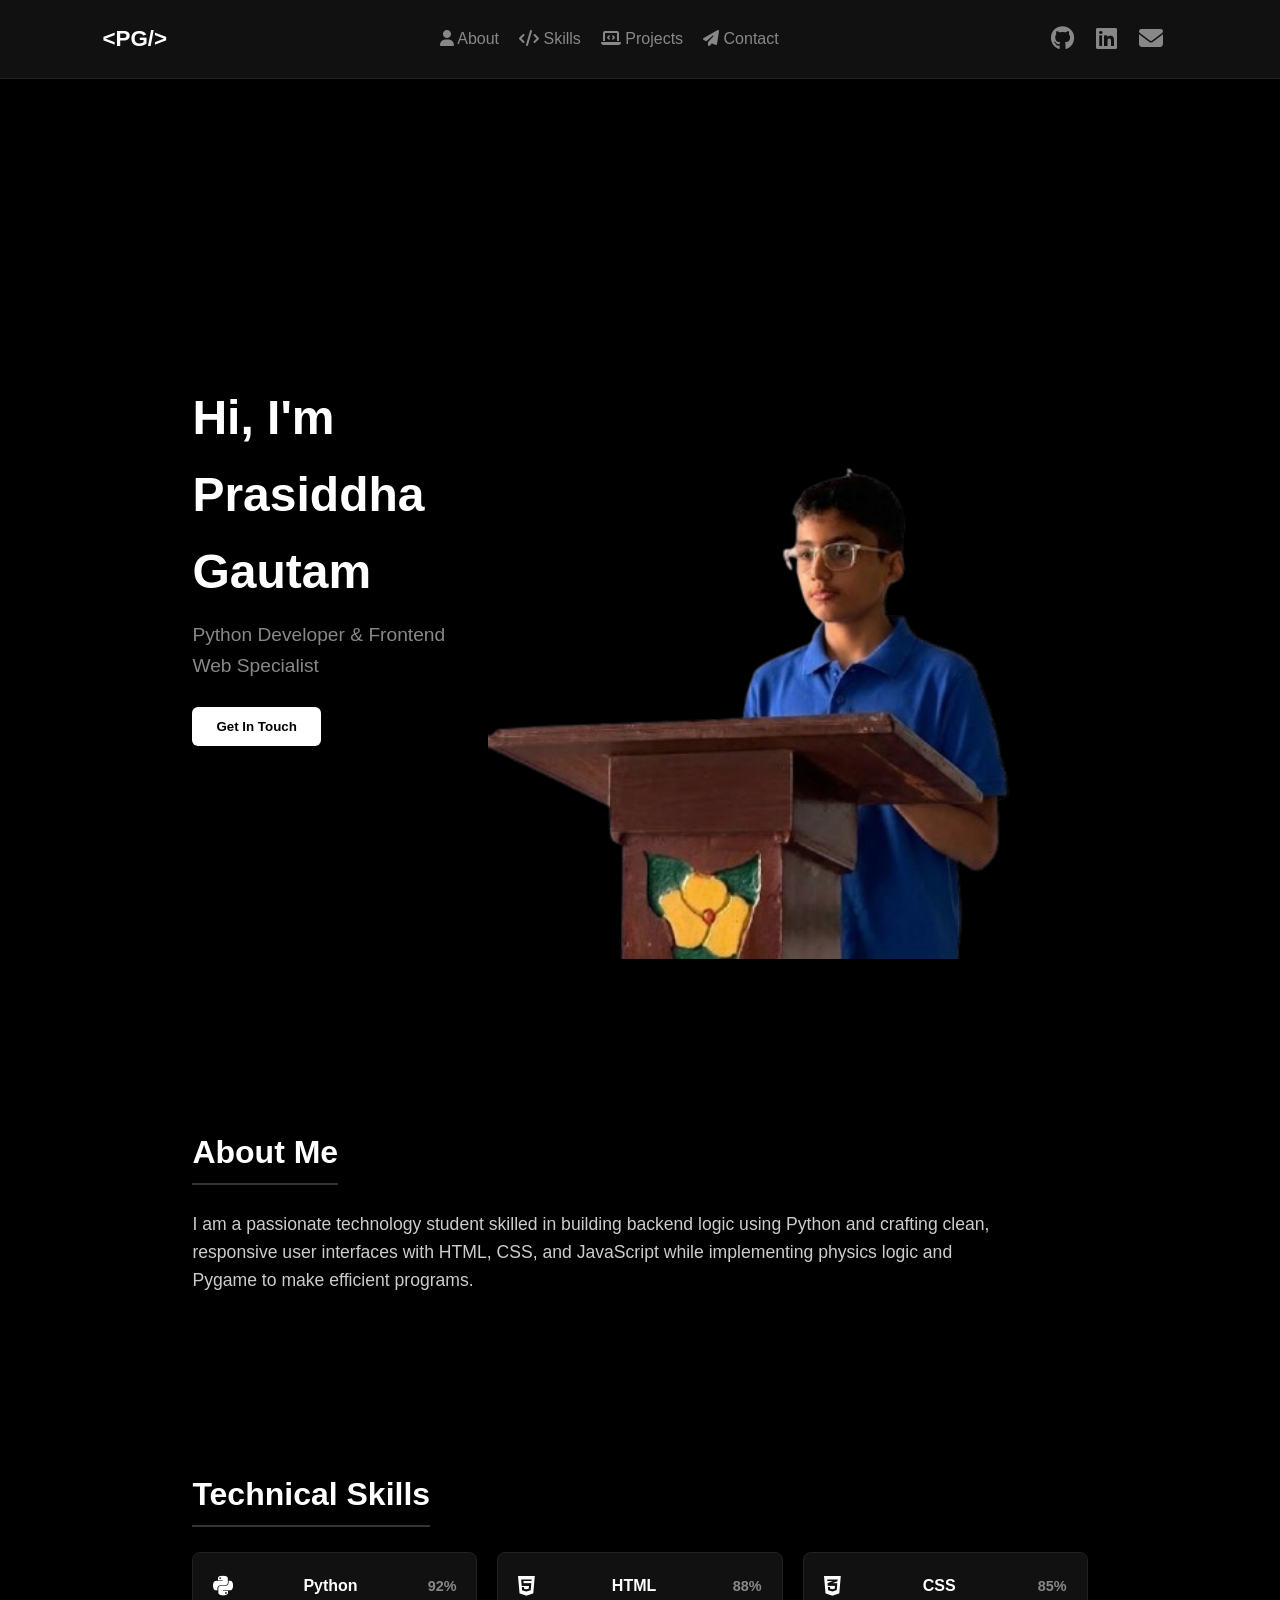
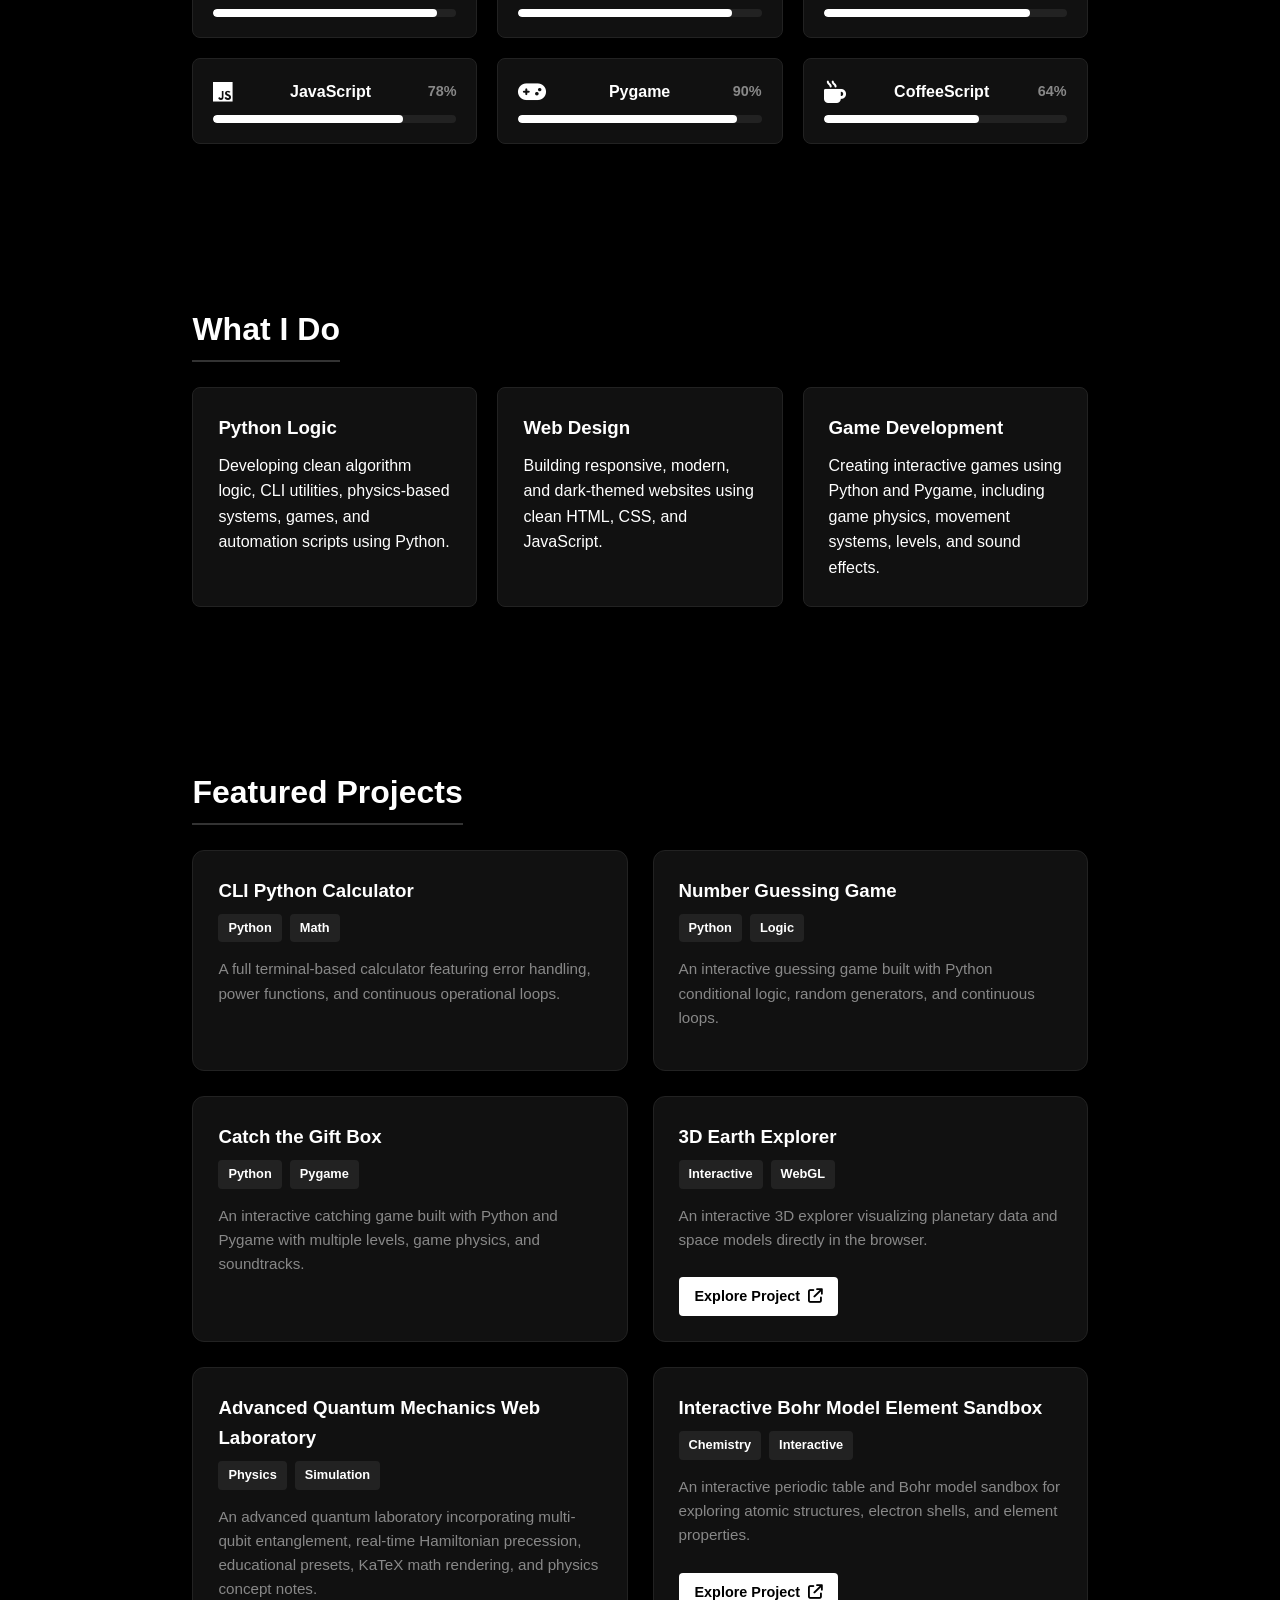
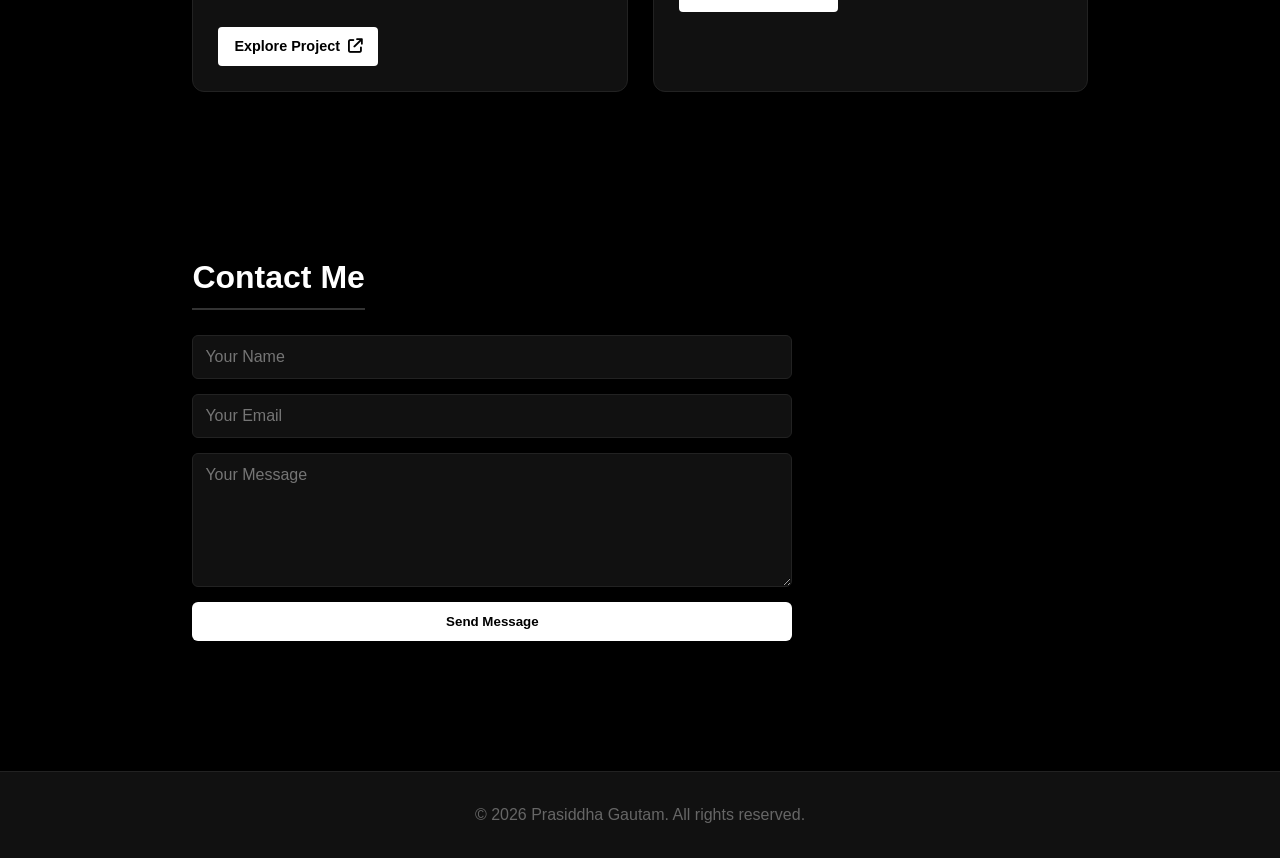
==== commit 543f3ca1: "Update index.html" ====
--- a/index.html
+++ b/index.html
@@ -377,7 +377,7 @@
 
             </div>
 
-            <!-- PROJECT 5 (Advanced Quantum Mechanics Web Laboratory) -->
+            <!-- PROJECT 5 -->
             <div class="project-card">
 
                 <div class="project-info">
@@ -405,6 +405,41 @@
                     </p>
 
                     <a href="https://prasiddha976.github.io/Quantum-lab/" target="_blank" rel="noopener noreferrer" class="project-link-btn">
+                        Explore Project <i class="fa-solid fa-arrow-up-right-from-square"></i>
+                    </a>
+
+                </div>
+
+            </div>
+
+            <!-- PROJECT 6 (Interactive Bohr Model Element Sandbox) -->
+            <div class="project-card">
+
+                <div class="project-info">
+
+                    <h3>
+                        Interactive Bohr Model Element Sandbox
+                    </h3>
+
+
+                    <div class="tags">
+
+                        <span class="tag">
+                            Chemistry
+                        </span>
+
+                        <span class="tag">
+                            Interactive
+                        </span>
+
+                    </div>
+
+
+                    <p>
+                        An interactive periodic table and Bohr model sandbox for exploring atomic structures, electron shells, and element properties.
+                    </p>
+
+                    <a href="https://prasiddha976.github.io/Interactive-Bohr-Model-Element-Sandbox/" target="_blank" rel="noopener noreferrer" class="project-link-btn">
                         Explore Project <i class="fa-solid fa-arrow-up-right-from-square"></i>
                     </a>
 
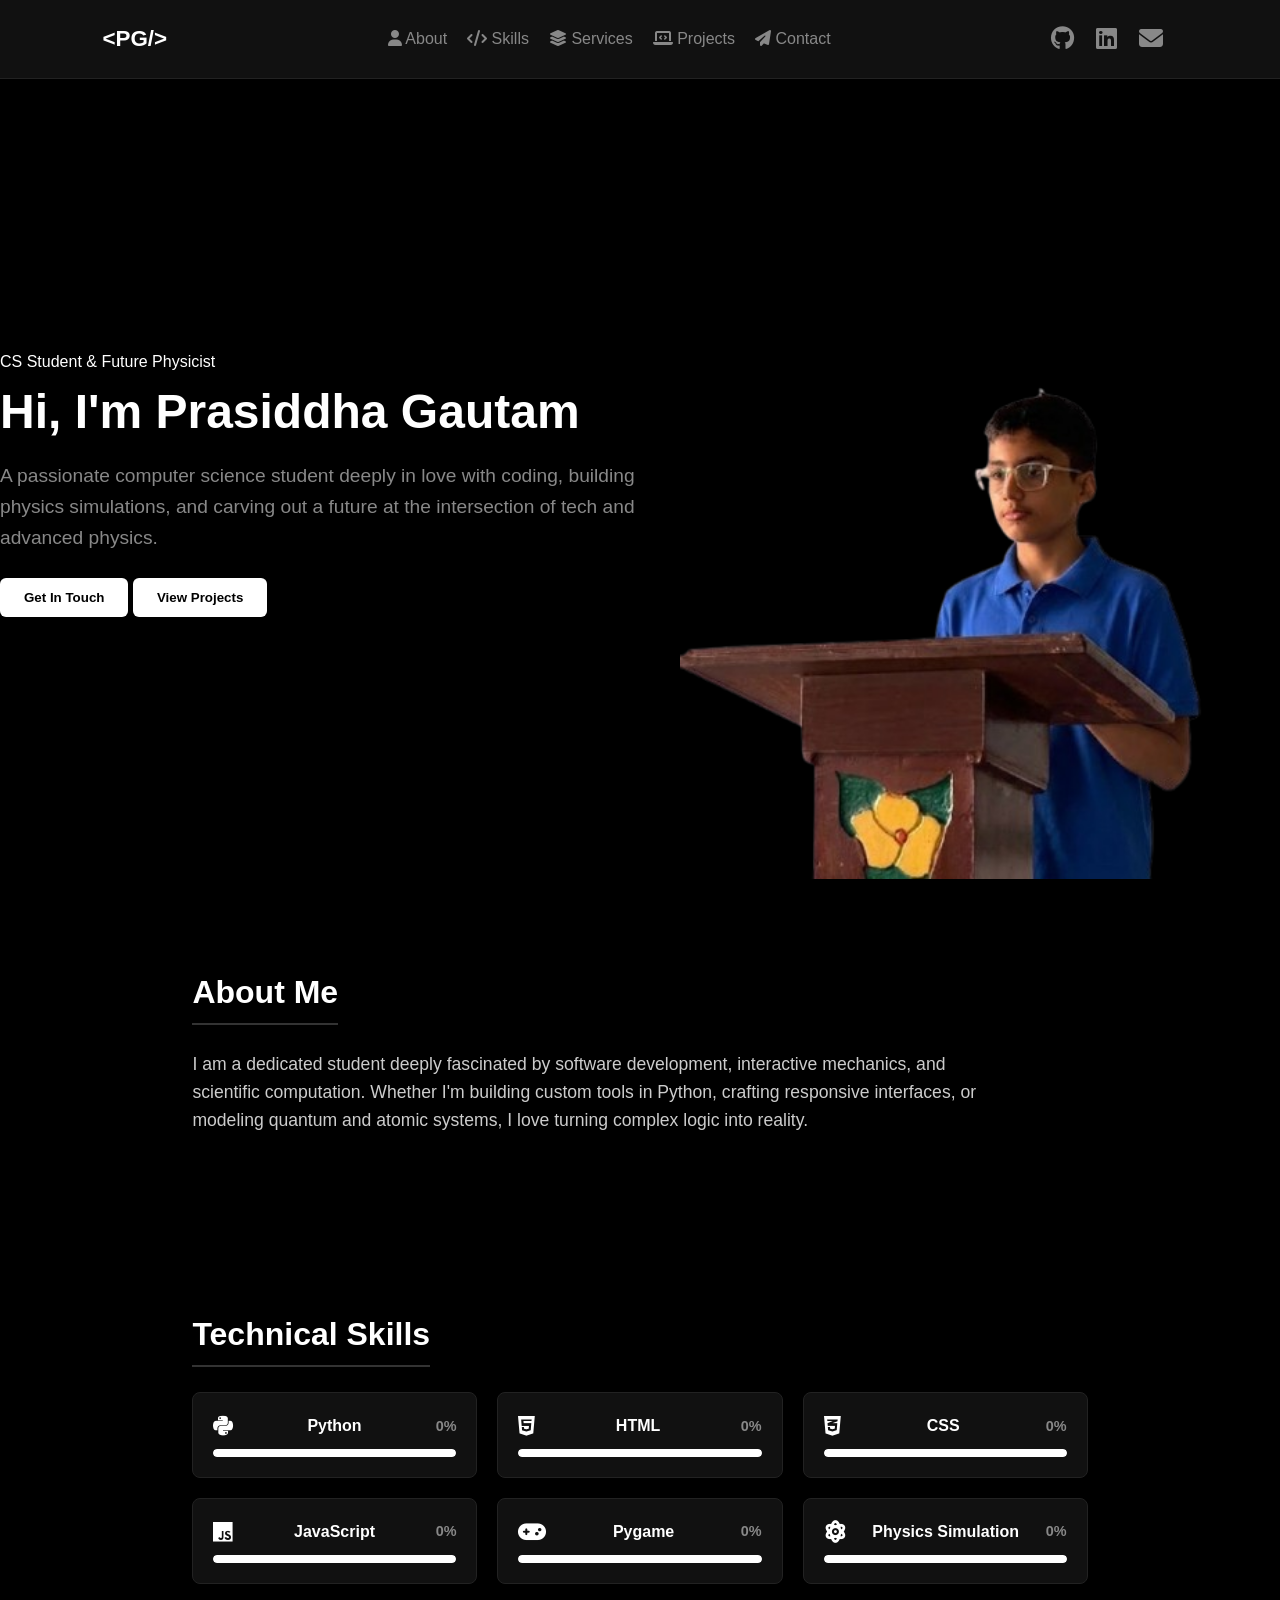
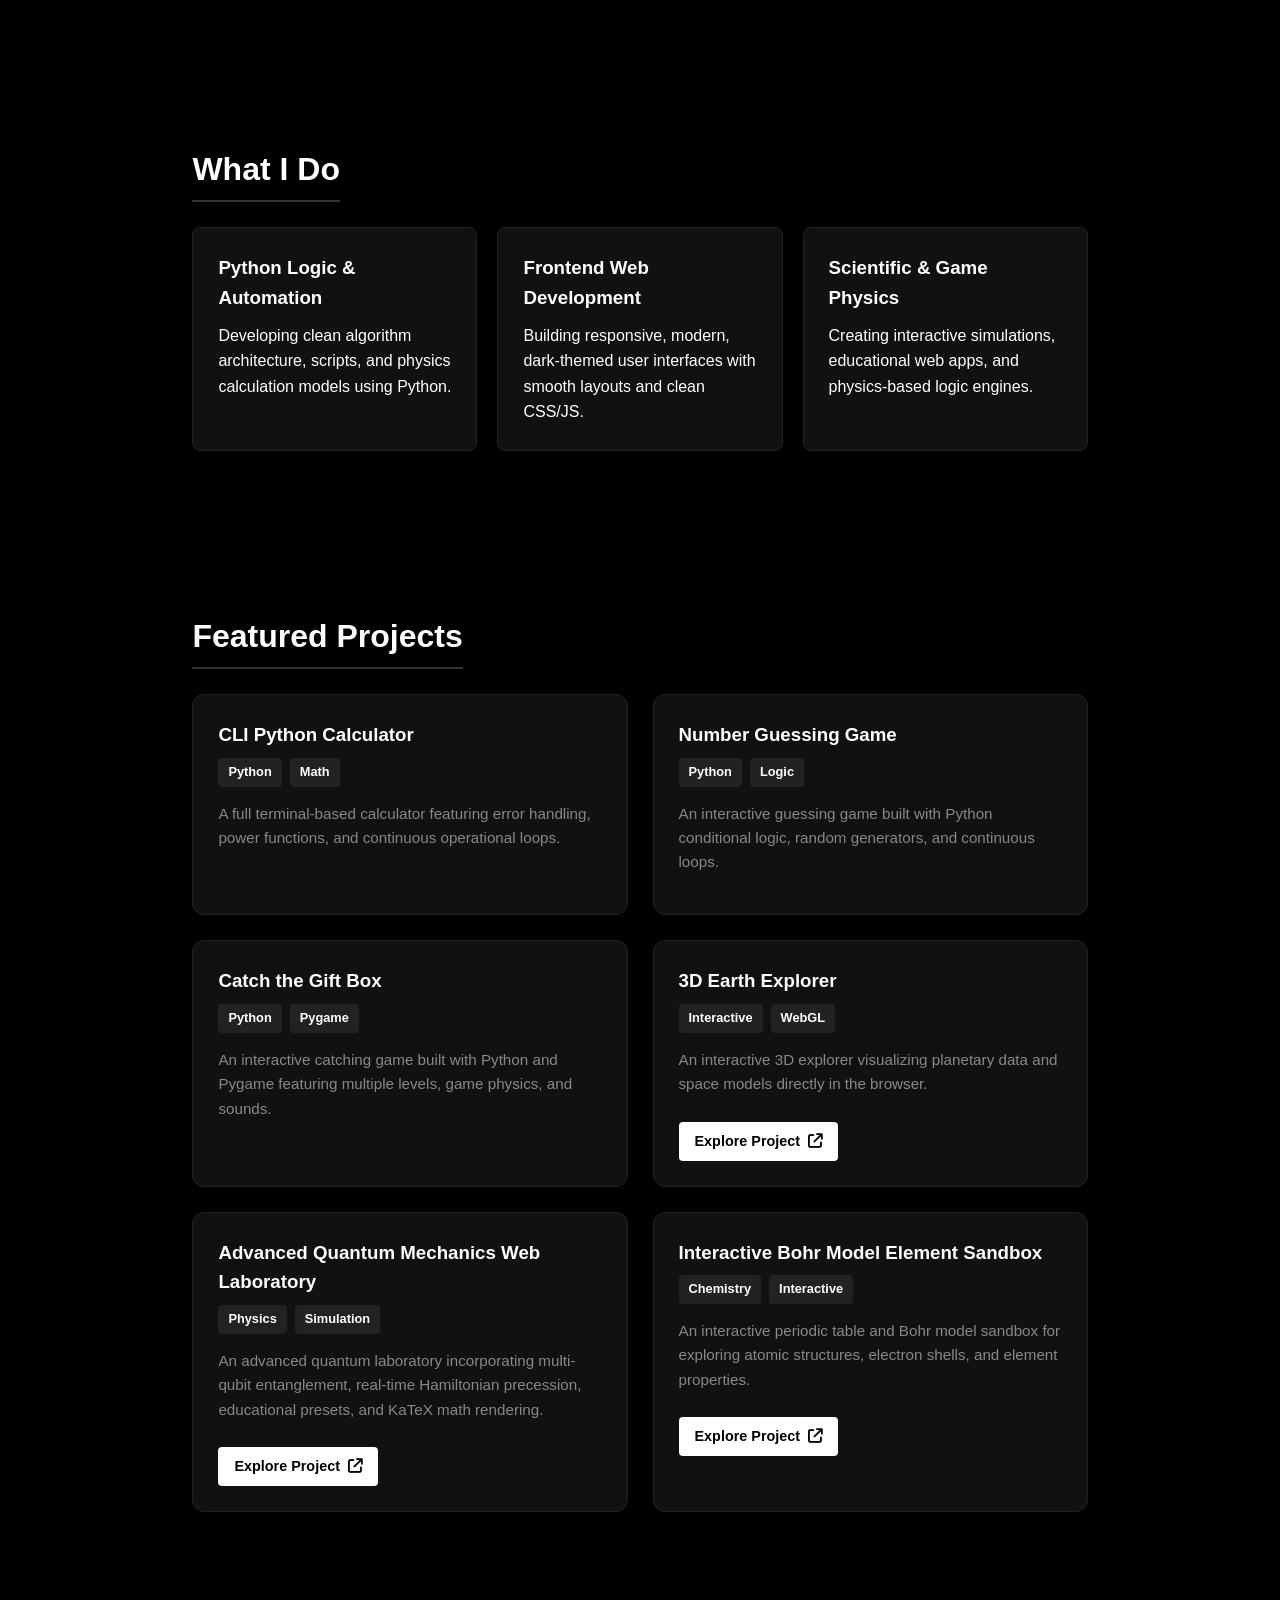
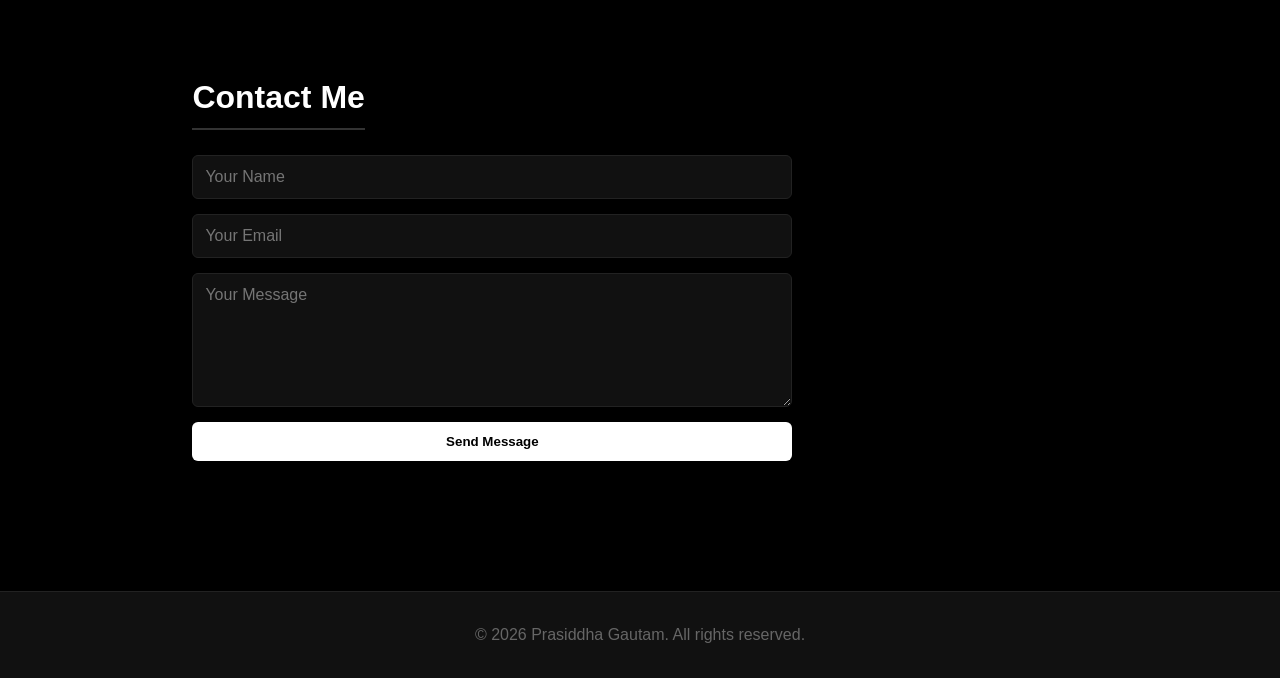
==== commit ab96ff09: "Update index.html" ====
--- a/index.html
+++ b/index.html
@@ -4,521 +4,267 @@
 <head>
     <meta charset="UTF-8">
     <meta name="viewport" content="width=device-width, initial-scale=1.0">
-
-    <title>Prasiddha Gautam</title>
+    <title>Prasiddha Gautam | Portfolio</title>
 
     <!-- CSS -->
     <link rel="stylesheet" href="./style.css">
     <meta name="google-site-verification" content="O0N8e2zsnhHtk64YXRyRo5qpIClkpO4u2ro8u6xDzCA" />
+    
     <!-- Font Awesome -->
-    <link rel="stylesheet"
-        href="https://cdnjs.cloudflare.com/ajax/libs/font-awesome/6.4.0/css/all.min.css">
+    <link rel="stylesheet" href="https://cdnjs.cloudflare.com/ajax/libs/font-awesome/6.4.0/css/all.min.css">
 </head>
 
 <body>
 
     <nav>
-
         <div class="logo">
             &lt;PG/&gt;
         </div>
 
-        <ul>
-            <li>
-                <a href="#about">
-                    <i class="fa-solid fa-user"></i>
-                    About
-                </a>
-            </li>
-
-            <li>
-                <a href="#skills">
-                    <i class="fa-solid fa-code"></i>
-                    Skills
-                </a>
-            </li>
-
-            <li>
-                <a href="#projects">
-                    <i class="fa-solid fa-laptop-code"></i>
-                    Projects
-                </a>
-            </li>
-
-            <li>
-                <a href="#contact">
-                    <i class="fa-solid fa-paper-plane"></i>
-                    Contact
-                </a>
-            </li>
+        <ul class="nav-links">
+            <li><a href="#about"><i class="fa-solid fa-user"></i> About</a></li>
+            <li><a href="#skills"><i class="fa-solid fa-code"></i> Skills</a></li>
+            <li><a href="#services"><i class="fa-solid fa-layer-group"></i> Services</a></li>
+            <li><a href="#projects"><i class="fa-solid fa-laptop-code"></i> Projects</a></li>
+            <li><a href="#contact"><i class="fa-solid fa-paper-plane"></i> Contact</a></li>
         </ul>
 
         <div class="social-links">
-
-            <a href="https://github.com/Prasiddha976"
-                target="_blank"
-                rel="noopener noreferrer"
-                aria-label="GitHub">
-
+            <a href="https://github.com/Prasiddha976" target="_blank" rel="noopener noreferrer" aria-label="GitHub">
                 <i class="fa-brands fa-github"></i>
-
             </a>
-
-            <a href="https://linkedin.com"
-                target="_blank"
-                rel="noopener noreferrer"
-                aria-label="LinkedIn">
-
+            <a href="https://linkedin.com" target="_blank" rel="noopener noreferrer" aria-label="LinkedIn">
                 <i class="fa-brands fa-linkedin"></i>
-
             </a>
-
-            <a href="mailto:om.prasiddha.gautam@gmail.com"
-                aria-label="Email">
-
+            <a href="mailto:om.prasiddha.gautam@gmail.com" aria-label="Email">
                 <i class="fa-solid fa-envelope"></i>
-
             </a>
-
-        </div>
-
+        </div>
     </nav>
 
-
-    <section id="hero">
-
+    <header id="hero">
         <div class="hero-text">
-
+            <div class="badge">
+                <span class="pulse-dot"></span> CS Student &amp; Future Physicist
+            </div>
             <h1>
                 Hi, I'm
                 <span>Prasiddha Gautam</span>
             </h1>
-
             <p>
-                Python Developer &amp; Frontend Web Specialist
+                A passionate computer science student deeply in love with coding, building physics simulations, and carving out a future at the intersection of tech and advanced physics.
             </p>
-
-            <button
-                class="btn"
-                onclick="document.getElementById('contact').scrollIntoView({behavior: 'smooth'})">
-
-                Get In Touch
-
-            </button>
-
-        </div>
-
+            <div class="hero-btns">
+                <button class="btn primary-btn" onclick="document.getElementById('contact').scrollIntoView({behavior: 'smooth'})">
+                    Get In Touch
+                </button>
+                <button class="btn secondary-btn" onclick="document.getElementById('projects').scrollIntoView({behavior: 'smooth'})">
+                    View Projects
+                </button>
+            </div>
+        </div>
 
         <div class="hero-image">
-
-            <img
-                src="bd3ad5a1-2ac8-48c5-b70b-98a8f5e5e121-removebg-preview.png"
-                alt="Profile Photo" class="raw-png">
-
-        </div>
-
-    </section>
-
-
-
-    <section id="about">
-
-        <h2 class="section-title">
-            About Me
-        </h2>
-
-        <p>
-            I am a passionate technology student skilled in building
-            backend logic using Python and crafting clean, responsive
-            user interfaces with HTML, CSS, and JavaScript while
-            implementing physics logic and Pygame to make efficient
-            programs.
-        </p>
-
-    </section>
-
-
-
-    <section id="skills">
-
-        <h2 class="section-title">
-            Technical Skills
-        </h2>
-
-        <div class="skills-grid">
-            <div class="skill-card">
-                <div class="skill-header"><i class="fa-brands fa-python"></i><span>Python</span><span class="skill-pct">92%</span></div>
-                <div class="progress-bar"><div class="progress-fill" style="width: 92%;"></div></div>
-            </div>
-            <div class="skill-card">
-                <div class="skill-header"><i class="fa-brands fa-html5"></i><span>HTML</span><span class="skill-pct">88%</span></div>
-                <div class="progress-bar"><div class="progress-fill" style="width: 88%;"></div></div>
-            </div>
-            <div class="skill-card">
-                <div class="skill-header"><i class="fa-brands fa-css3-alt"></i><span>CSS</span><span class="skill-pct">85%</span></div>
-                <div class="progress-bar"><div class="progress-fill" style="width: 85%;"></div></div>
-            </div>
-            <div class="skill-card">
-                <div class="skill-header"><i class="fa-brands fa-js"></i><span>JavaScript</span><span class="skill-pct">78%</span></div>
-                <div class="progress-bar"><div class="progress-fill" style="width: 78%;"></div></div>
-            </div>
-            <div class="skill-card">
-                <div class="skill-header"><i class="fa-solid fa-gamepad"></i><span>Pygame</span><span class="skill-pct">90%</span></div>
-                <div class="progress-bar"><div class="progress-fill" style="width: 90%;"></div></div>
-            </div>
-            <div class="skill-card">
-                <div class="skill-header"><i class="fa-solid fa-mug-hot"></i><span>CoffeeScript</span><span class="skill-pct">64%</span></div>
-                <div class="progress-bar"><div class="progress-fill" style="width: 64%;"></div></div>
-            </div>
-        </div>
-
-    </section>
-
-
-
-    <section id="services">
-
-        <h2 class="section-title">
-            What I Do
-        </h2>
-
-
-        <div class="services-grid">
-
-            <div class="service-card">
-
-                <h3>
-                    Python Logic
-                </h3>
-
-                <p>
-                    Developing clean algorithm logic, CLI utilities,
-                    physics-based systems, games, and automation scripts
-                    using Python.
-                </p>
-
-            </div>
-
-
-            <div class="service-card">
-
-                <h3>
-                    Web Design
-                </h3>
-
-                <p>
-                    Building responsive, modern, and dark-themed
-                    websites using clean HTML, CSS, and JavaScript.
-                </p>
-
-            </div>
-
-
-            <div class="service-card">
-
-                <h3>
-                    Game Development
-                </h3>
-
-                <p>
-                    Creating interactive games using Python and Pygame,
-                    including game physics, movement systems, levels,
-                    and sound effects.
-                </p>
-
-            </div>
-
-        </div>
-
-    </section>
-
-    <section id="projects">
-
-        <h2 class="section-title">
-            Featured Projects
-        </h2>
-
-
-        <div class="projects-grid">
-
-
-            <!-- PROJECT 1 -->
-            <div class="project-card">
-
-                <div class="project-info">
-
-                    <h3>
-                        CLI Python Calculator
-                    </h3>
-
-
-                    <div class="tags">
-
-                        <span class="tag">
-                            Python
-                        </span>
-
-                        <span class="tag">
-                            Math
-                        </span>
-
-                    </div>
-
-
-                    <p>
-                        A full terminal-based calculator featuring
-                        error handling, power functions, and continuous
-                        operational loops.
-                    </p>
-
-                </div>
-
-            </div>
-
-
-            <!-- PROJECT 2 -->
-            <div class="project-card">
-
-                <div class="project-info">
-
-                    <h3>
-                        Number Guessing Game
-                    </h3>
-
-
-                    <div class="tags">
-
-                        <span class="tag">
-                            Python
-                        </span>
-
-                        <span class="tag">
-                            Logic
-                        </span>
-
-                    </div>
-
-
-                    <p>
-                        An interactive guessing game built with Python
-                        conditional logic, random generators, and
-                        continuous loops.
-                    </p>
-
-                </div>
-
-            </div>
-
-            <!-- PROJECT 3 -->
-            <div class="project-card">
-
-                <div class="project-info">
-
-                    <h3>
-                        Catch the Gift Box
-                    </h3>
-
-
-                    <div class="tags">
-
-                        <span class="tag">
-                            Python
-                        </span>
-
-                        <span class="tag">
-                            Pygame
-                        </span>
-
-                    </div>
-
-
-                    <p>
-                        An interactive catching game built with Python
-                        and Pygame with multiple levels, game physics,
-                        and soundtracks.
-                    </p>
-
-                </div>
-
-            </div>
-
-            <!-- PROJECT 4 -->
-            <div class="project-card">
-
-                <div class="project-info">
-
-                    <h3>
-                        3D Earth Explorer
-                    </h3>
-
-
-                    <div class="tags">
-
-                        <span class="tag">
-                            Interactive
-                        </span>
-
-                        <span class="tag">
-                            WebGL
-                        </span>
-
-                    </div>
-
-
-                    <p>
-                        An interactive 3D explorer visualizing planetary data and space models directly in the browser.
-                    </p>
-
-                    <a href="https://prasiddha976.github.io/Pg-explorer/" target="_blank" rel="noopener noreferrer" class="project-link-btn">
-                        Explore Project <i class="fa-solid fa-arrow-up-right-from-square"></i>
-                    </a>
-
-                </div>
-
-            </div>
-
-            <!-- PROJECT 5 -->
-            <div class="project-card">
-
-                <div class="project-info">
-
-                    <h3>
-                        Advanced Quantum Mechanics Web Laboratory
-                    </h3>
-
-
-                    <div class="tags">
-
-                        <span class="tag">
-                            Physics
-                        </span>
-
-                        <span class="tag">
-                            Simulation
-                        </span>
-
-                    </div>
-
-
-                    <p>
-                        An advanced quantum laboratory incorporating multi-qubit entanglement, real-time Hamiltonian precession, educational presets, KaTeX math rendering, and physics concept notes.
-                    </p>
-
-                    <a href="https://prasiddha976.github.io/Quantum-lab/" target="_blank" rel="noopener noreferrer" class="project-link-btn">
-                        Explore Project <i class="fa-solid fa-arrow-up-right-from-square"></i>
-                    </a>
-
-                </div>
-
-            </div>
-
-            <!-- PROJECT 6 (Interactive Bohr Model Element Sandbox) -->
-            <div class="project-card">
-
-                <div class="project-info">
-
-                    <h3>
-                        Interactive Bohr Model Element Sandbox
-                    </h3>
-
-
-                    <div class="tags">
-
-                        <span class="tag">
-                            Chemistry
-                        </span>
-
-                        <span class="tag">
-                            Interactive
-                        </span>
-
-                    </div>
-
-
-                    <p>
-                        An interactive periodic table and Bohr model sandbox for exploring atomic structures, electron shells, and element properties.
-                    </p>
-
-                    <a href="https://prasiddha976.github.io/Interactive-Bohr-Model-Element-Sandbox/" target="_blank" rel="noopener noreferrer" class="project-link-btn">
-                        Explore Project <i class="fa-solid fa-arrow-up-right-from-square"></i>
-                    </a>
-
-                </div>
-
-            </div>
-
-
-        </div>
-
-    </section>
-
-
-
-    <section id="contact">
-
-        <h2 class="section-title">
-            Contact Me
-        </h2>
-
-
-        <form
-            class="contact-form"
-            action="https://formspree.io/f/om.prasiddha.gautam@gmail.com"
-            method="POST"
-            onsubmit="sendMessage(event)">
-
-
-            <input
-                type="text"
-                name="name"
-                id="name"
-                placeholder="Your Name"
-                required>
-
-
-            <input
-                type="email"
-                name="email"
-                id="email"
-                placeholder="Your Email"
-                required>
-
-
-            <textarea
-                name="message"
-                id="message"
-                placeholder="Your Message"
-                rows="6"
-                required></textarea>
-
-
-            <button
-                class="btn"
-                type="submit">
-
-                Send Message
-
-            </button>
-
-
-        </form>
-
-    </section>
-
+            <img src="bd3ad5a1-2ac8-48c5-b70b-98a8f5e5e121-removebg-preview.png" alt="Prasiddha Gautam Profile Photo" class="raw-png">
+        </div>
+    </header>
+
+    <main>
+        <section id="about" class="reveal">
+            <h2 class="section-title">About Me</h2>
+            <p>
+                I am a dedicated student deeply fascinated by software development, interactive mechanics, and scientific computation. Whether I'm building custom tools in Python, crafting responsive interfaces, or modeling quantum and atomic systems, I love turning complex logic into reality.
+            </p>
+        </section>
+
+        <section id="skills" class="reveal">
+            <h2 class="section-title">Technical Skills</h2>
+            <div class="skills-grid">
+                <div class="skill-card">
+                    <div class="skill-header">
+                        <i class="fa-brands fa-python"></i>
+                        <span>Python</span>
+                        <span class="skill-pct" data-target="92">0%</span>
+                    </div>
+                    <div class="progress-bar">
+                        <div class="progress-fill" data-width="92"></div>
+                    </div>
+                </div>
+
+                <div class="skill-card">
+                    <div class="skill-header">
+                        <i class="fa-brands fa-html5"></i>
+                        <span>HTML</span>
+                        <span class="skill-pct" data-target="88">0%</span>
+                    </div>
+                    <div class="progress-bar">
+                        <div class="progress-fill" data-width="88"></div>
+                    </div>
+                </div>
+
+                <div class="skill-card">
+                    <div class="skill-header">
+                        <i class="fa-brands fa-css3-alt"></i>
+                        <span>CSS</span>
+                        <span class="skill-pct" data-target="85">0%</span>
+                    </div>
+                    <div class="progress-bar">
+                        <div class="progress-fill" data-width="85"></div>
+                    </div>
+                </div>
+
+                <div class="skill-card">
+                    <div class="skill-header">
+                        <i class="fa-brands fa-js"></i>
+                        <span>JavaScript</span>
+                        <span class="skill-pct" data-target="78">0%</span>
+                    </div>
+                    <div class="progress-bar">
+                        <div class="progress-fill" data-width="78"></div>
+                    </div>
+                </div>
+
+                <div class="skill-card">
+                    <div class="skill-header">
+                        <i class="fa-solid fa-gamepad"></i>
+                        <span>Pygame</span>
+                        <span class="skill-pct" data-target="90">0%</span>
+                    </div>
+                    <div class="progress-bar">
+                        <div class="progress-fill" data-width="90"></div>
+                    </div>
+                </div>
+
+                <div class="skill-card">
+                    <div class="skill-header">
+                        <i class="fa-solid fa-atom"></i>
+                        <span>Physics Simulation</span>
+                        <span class="skill-pct" data-target="86">0%</span>
+                    </div>
+                    <div class="progress-bar">
+                        <div class="progress-fill" data-width="86"></div>
+                    </div>
+                </div>
+            </div>
+        </section>
+
+        <section id="services" class="reveal">
+            <h2 class="section-title">What I Do</h2>
+            <div class="services-grid">
+                <div class="service-card">
+                    <h3>Python Logic &amp; Automation</h3>
+                    <p>Developing clean algorithm architecture, scripts, and physics calculation models using Python.</p>
+                </div>
+                <div class="service-card">
+                    <h3>Frontend Web Development</h3>
+                    <p>Building responsive, modern, dark-themed user interfaces with smooth layouts and clean CSS/JS.</p>
+                </div>
+                <div class="service-card">
+                    <h3>Scientific &amp; Game Physics</h3>
+                    <p>Creating interactive simulations, educational web apps, and physics-based logic engines.</p>
+                </div>
+            </div>
+        </section>
+
+        <section id="projects" class="reveal">
+            <h2 class="section-title">Featured Projects</h2>
+            <div class="projects-grid">
+                
+                <div class="project-card">
+                    <div class="project-info">
+                        <h3>CLI Python Calculator</h3>
+                        <div class="tags">
+                            <span class="tag">Python</span>
+                            <span class="tag">Math</span>
+                        </div>
+                        <p>A full terminal-based calculator featuring error handling, power functions, and continuous operational loops.</p>
+                    </div>
+                </div>
+
+                <div class="project-card">
+                    <div class="project-info">
+                        <h3>Number Guessing Game</h3>
+                        <div class="tags">
+                            <span class="tag">Python</span>
+                            <span class="tag">Logic</span>
+                        </div>
+                        <p>An interactive guessing game built with Python conditional logic, random generators, and continuous loops.</p>
+                    </div>
+                </div>
+
+                <div class="project-card">
+                    <div class="project-info">
+                        <h3>Catch the Gift Box</h3>
+                        <div class="tags">
+                            <span class="tag">Python</span>
+                            <span class="tag">Pygame</span>
+                        </div>
+                        <p>An interactive catching game built with Python and Pygame featuring multiple levels, game physics, and sounds.</p>
+                    </div>
+                </div>
+
+                <div class="project-card">
+                    <div class="project-info">
+                        <h3>3D Earth Explorer</h3>
+                        <div class="tags">
+                            <span class="tag">Interactive</span>
+                            <span class="tag">WebGL</span>
+                        </div>
+                        <p>An interactive 3D explorer visualizing planetary data and space models directly in the browser.</p>
+                        <a href="https://prasiddha976.github.io/Pg-explorer/" target="_blank" rel="noopener noreferrer" class="project-link-btn">
+                            Explore Project <i class="fa-solid fa-arrow-up-right-from-square"></i>
+                        </a>
+                    </div>
+                </div>
+
+                <div class="project-card">
+                    <div class="project-info">
+                        <h3>Advanced Quantum Mechanics Web Laboratory</h3>
+                        <div class="tags">
+                            <span class="tag">Physics</span>
+                            <span class="tag">Simulation</span>
+                        </div>
+                        <p>An advanced quantum laboratory incorporating multi-qubit entanglement, real-time Hamiltonian precession, educational presets, and KaTeX math rendering.</p>
+                        <a href="https://prasiddha976.github.io/Quantum-lab/" target="_blank" rel="noopener noreferrer" class="project-link-btn">
+                            Explore Project <i class="fa-solid fa-arrow-up-right-from-square"></i>
+                        </a>
+                    </div>
+                </div>
+
+                <div class="project-card">
+                    <div class="project-info">
+                        <h3>Interactive Bohr Model Element Sandbox</h3>
+                        <div class="tags">
+                            <span class="tag">Chemistry</span>
+                            <span class="tag">Interactive</span>
+                        </div>
+                        <p>An interactive periodic table and Bohr model sandbox for exploring atomic structures, electron shells, and element properties.</p>
+                        <a href="https://prasiddha976.github.io/Interactive-Bohr-Model-Element-Sandbox/" target="_blank" rel="noopener noreferrer" class="project-link-btn">
+                            Explore Project <i class="fa-solid fa-arrow-up-right-from-square"></i>
+                        </a>
+                    </div>
+                </div>
+
+            </div>
+        </section>
+
+        <section id="contact" class="reveal">
+            <h2 class="section-title">Contact Me</h2>
+            <form class="contact-form" action="https://formspree.io/f/om.prasiddha.gautam@gmail.com" method="POST" onsubmit="sendMessage(event)">
+                <input type="text" name="name" id="name" placeholder="Your Name" required>
+                <input type="email" name="email" id="email" placeholder="Your Email" required>
+                <textarea name="message" id="message" placeholder="Your Message" rows="6" required></textarea>
+                <button class="btn primary-btn" type="submit">Send Message</button>
+            </form>
+        </section>
+    </main>
 
     <footer>
-
-        <p>
-            &copy; 2026 Prasiddha Gautam.
-            All rights reserved.
-        </p>
-
+        <p>&copy; 2026 Prasiddha Gautam. All rights reserved.</p>
     </footer>
-
 
     <!-- JavaScript -->
     <script src="./script.js"></script>
-
 </body>
 
 </html>
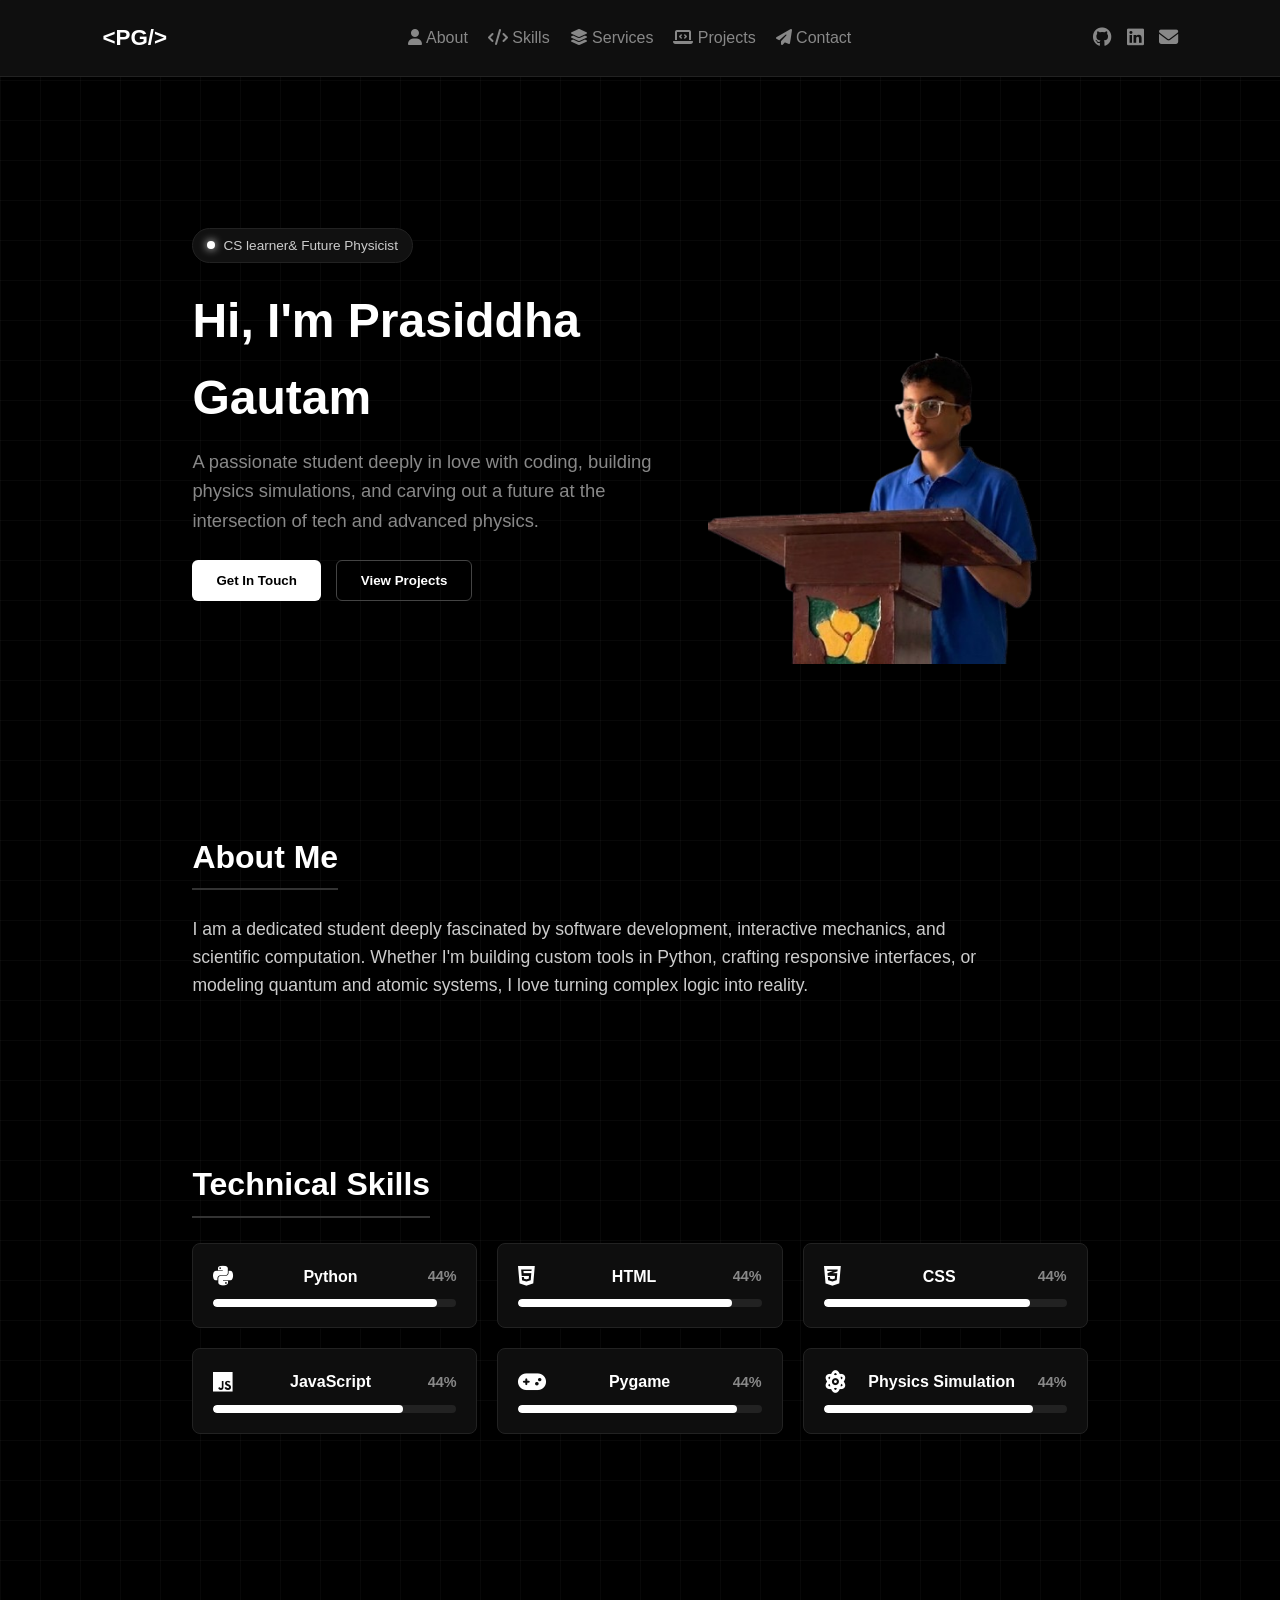
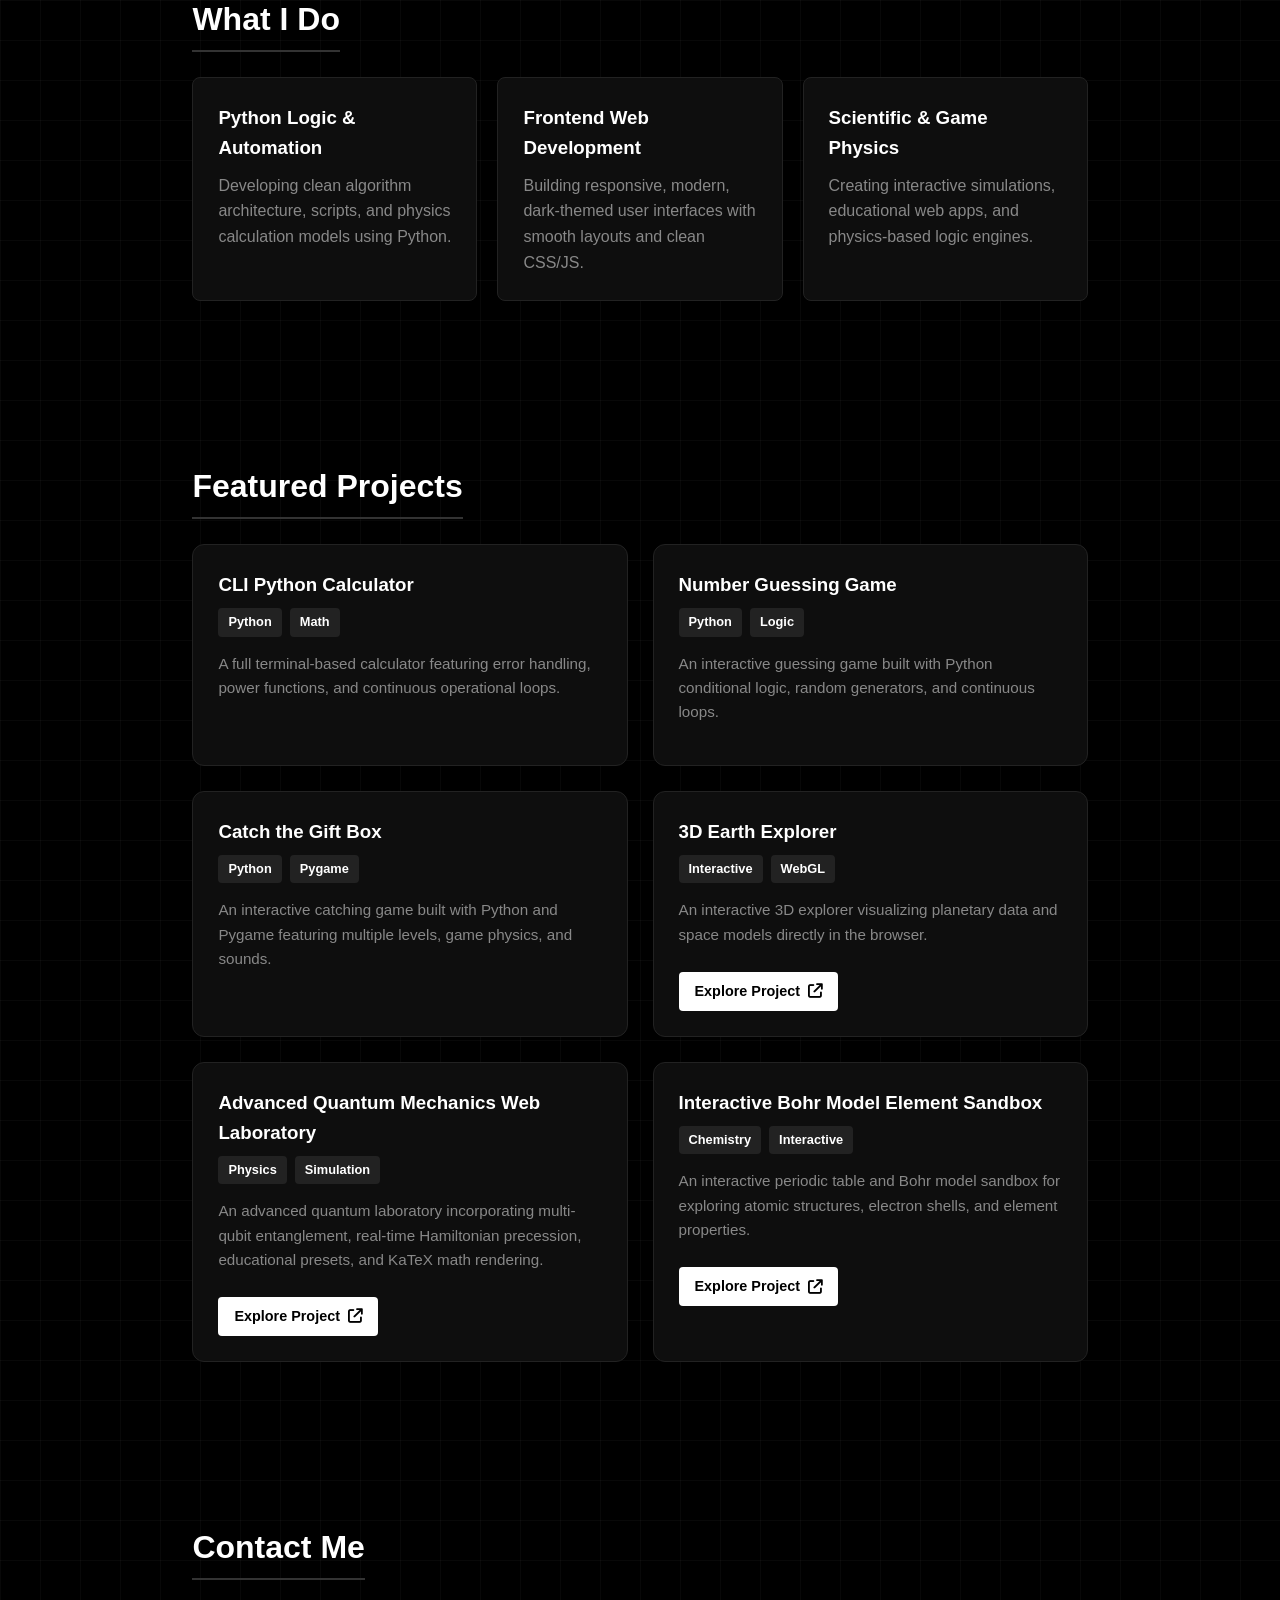
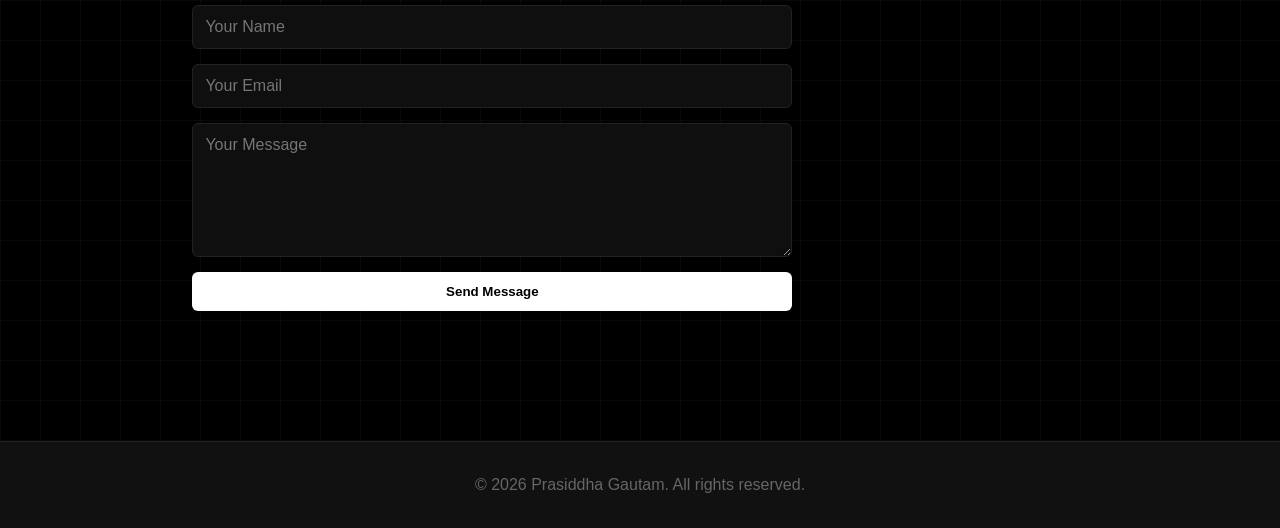
==== commit 21c21c5c: "Update index.html" ====
--- a/index.html
+++ b/index.html
@@ -45,14 +45,14 @@
     <header id="hero">
         <div class="hero-text">
             <div class="badge">
-                <span class="pulse-dot"></span> CS Student &amp; Future Physicist
+                <span class="pulse-dot"></span> CS learner&amp; Future Physicist
             </div>
             <h1>
                 Hi, I'm
                 <span>Prasiddha Gautam</span>
             </h1>
             <p>
-                A passionate computer science student deeply in love with coding, building physics simulations, and carving out a future at the intersection of tech and advanced physics.
+                A passionate student deeply in love with coding, building physics simulations, and carving out a future at the intersection of tech and advanced physics.
             </p>
             <div class="hero-btns">
                 <button class="btn primary-btn" onclick="document.getElementById('contact').scrollIntoView({behavior: 'smooth'})">
--- a/style.css
+++ b/style.css
@@ -13,6 +13,11 @@
     background-color: #000000;
     color: #ffffff;
     line-height: 1.6;
+    /* Grid texture background */
+    background-image: 
+        linear-gradient(rgba(255, 255, 255, 0.03) 1px, transparent 1px),
+        linear-gradient(90deg, rgba(255, 255, 255, 0.03) 1px, transparent 1px);
+    background-size: 40px 40px;
 }
 
 a {
@@ -20,12 +25,15 @@
     text-decoration: none;
 }
 
+/* Nav */
 nav {
     display: flex;
     justify-content: space-between;
     align-items: center;
     padding: 20px 8%;
-    background: #111111;
+    background: rgba(17, 17, 17, 0.9);
+    backdrop-filter: blur(10px);
+    -webkit-backdrop-filter: blur(10px);
     position: sticky;
     top: 0;
     z-index: 100;
@@ -38,22 +46,38 @@
     color: #ffffff;
 }
 
-nav ul {
+.nav-links {
     display: flex;
     list-style: none;
     gap: 20px;
 }
 
-nav a {
+.nav-links a {
     color: #888888;
     font-weight: 500;
     transition: 0.3s;
 }
 
-nav a:hover {
-    color: #ffffff;
-}
-
+.nav-links a:hover {
+    color: #ffffff;
+}
+
+.social-links {
+    display: flex;
+    gap: 15px;
+}
+
+.social-links a {
+    font-size: 1.2rem;
+    color: #888888;
+    transition: 0.3s;
+}
+
+.social-links a:hover {
+    color: #ffffff;
+}
+
+/* Sections */
 section {
     padding: 80px 8%;
     max-width: 1100px;
@@ -69,12 +93,44 @@
     padding-bottom: 5px;
 }
 
+/* Hero Section */
 #hero {
     display: flex;
     align-items: center;
     justify-content: space-between;
-    min-height: 70vh;
+    min-height: 75vh;
     gap: 40px;
+    padding: 80px 8%;
+    max-width: 1100px;
+    margin: 0 auto;
+}
+
+.badge {
+    display: inline-flex;
+    align-items: center;
+    gap: 8px;
+    background: #111111;
+    border: 1px solid #222222;
+    padding: 6px 14px;
+    border-radius: 20px;
+    font-size: 0.85rem;
+    color: #cccccc;
+    margin-bottom: 20px;
+}
+
+.pulse-dot {
+    width: 8px;
+    height: 8px;
+    background-color: #ffffff;
+    border-radius: 50%;
+    box-shadow: 0 0 8px #ffffff;
+    animation: pulse 2s infinite;
+}
+
+@keyframes pulse {
+    0% { transform: scale(0.95); opacity: 0.8; }
+    50% { transform: scale(1.2); opacity: 1; }
+    100% { transform: scale(0.95); opacity: 0.8; }
 }
 
 .hero-text h1 {
@@ -87,9 +143,14 @@
 }
 
 .hero-text p {
-    font-size: 1.2rem;
+    font-size: 1.15rem;
     color: #888888;
     margin-bottom: 25px;
+}
+
+.hero-btns {
+    display: flex;
+    gap: 15px;
 }
 
 /* Larger Raw PNG styles - borderless and shape-free */
@@ -102,7 +163,7 @@
 
 .hero-image img,
 .hero-image img.raw-png {
-    width: 600px; /* Increased size */
+    width: 380px;
     height: auto;
     object-fit: contain;
     border: none !important;
@@ -112,39 +173,46 @@
     background: transparent !important;
 }
 
-.social-links a {
-    font-size: 1.5rem;
-    color: #888888;
-    margin-right: 15px;
-    transition: 0.3s;
-}
-
-.social-links a:hover {
-    color: #ffffff;
-}
-
+/* Buttons */
 .btn {
-    background: #ffffff;
-    color: #000000;
     padding: 12px 24px;
     font-weight: bold;
     border-radius: 6px;
+    cursor: pointer;
+    transition: 0.3s;
+}
+
+.primary-btn {
+    background: #ffffff;
+    color: #000000;
     border: none;
-    cursor: pointer;
-    transition: 0.3s;
-}
-
-.btn:hover {
+}
+
+.primary-btn:hover {
     background: #cccccc;
-}
-
+    transform: translateY(-2px);
+}
+
+.secondary-btn {
+    background: transparent;
+    color: #ffffff;
+    border: 1px solid #444444;
+}
+
+.secondary-btn:hover {
+    background: #111111;
+    border-color: #ffffff;
+    transform: translateY(-2px);
+}
+
+/* About */
 #about p {
     color: #cccccc;
     font-size: 1.1rem;
     max-width: 800px;
-    margin-bottom: 15px;
-}
-
+}
+
+/* Skills */
 .skills-grid {
     display: grid;
     grid-template-columns: repeat(auto-fit, minmax(280px, 1fr));
@@ -152,7 +220,8 @@
 }
 
 .skill-card {
-    background: #111111;
+    background: rgba(17, 17, 17, 0.85);
+    backdrop-filter: blur(10px);
     padding: 20px;
     border-radius: 8px;
     border: 1px solid #222222;
@@ -160,7 +229,7 @@
 }
 
 .skill-card:hover {
-    border-color: #ffffff;
+    border-color: rgba(255, 255, 255, 0.4);
     transform: translateY(-3px);
 }
 
@@ -194,8 +263,11 @@
     height: 100%;
     background: #ffffff;
     border-radius: 4px;
-}
-
+    width: 0%; /* Starts at 0 for JavaScript animation */
+    transition: width 1.5s cubic-bezier(0.1, 0.8, 0.3, 1);
+}
+
+/* Services */
 .services-grid {
     display: grid;
     grid-template-columns: repeat(auto-fit, minmax(250px, 1fr));
@@ -203,10 +275,17 @@
 }
 
 .service-card {
-    background: #111111;
+    background: rgba(17, 17, 17, 0.85);
+    backdrop-filter: blur(10px);
     padding: 25px;
     border-radius: 8px;
     border: 1px solid #222222;
+    transition: 0.3s;
+}
+
+.service-card:hover {
+    border-color: #444;
+    transform: translateY(-3px);
 }
 
 .service-card h3 {
@@ -214,6 +293,11 @@
     margin-bottom: 10px;
 }
 
+.service-card p {
+    color: #888888;
+}
+
+/* Projects */
 .projects-grid {
     display: grid;
     grid-template-columns: repeat(auto-fit, minmax(300px, 1fr));
@@ -221,11 +305,12 @@
 }
 
 .project-card {
-    background: #111111;
+    background: rgba(17, 17, 17, 0.85);
+    backdrop-filter: blur(10px);
     border-radius: 12px;
     overflow: hidden;
     border: 1px solid #222222;
-    transition: transform 0.3s ease;
+    transition: transform 0.3s ease, border-color 0.3s ease;
     display: flex;
     flex-direction: column;
     justify-content: space-between;
@@ -233,7 +318,7 @@
 
 .project-card:hover {
     transform: translateY(-5px);
-    border-color: #444;
+    border-color: rgba(255, 255, 255, 0.4);
 }
 
 .project-info {
@@ -255,6 +340,7 @@
     display: flex;
     gap: 8px;
     margin-bottom: 15px;
+    flex-wrap: wrap;
 }
 
 .tag {
@@ -284,6 +370,7 @@
     background: #cccccc;
 }
 
+/* Contact Form */
 .contact-form {
     display: flex;
     flex-direction: column;
@@ -294,19 +381,21 @@
 .contact-form input,
 .contact-form textarea {
     padding: 12px;
-    background: #111111;
+    background: rgba(17, 17, 17, 0.9);
     border: 1px solid #222222;
     color: #ffffff;
     border-radius: 6px;
     font-size: 1rem;
+    transition: border-color 0.3s;
 }
 
 .contact-form input:focus,
 .contact-form textarea:focus {
     outline: none;
-    border-color: #666;
-}
-
+    border-color: #ffffff;
+}
+
+/* Footer */
 footer {
     text-align: center;
     padding: 30px;
@@ -316,13 +405,36 @@
     margin-top: 50px;
 }
 
+/* Scroll Reveal Animation Base */
+.reveal {
+    opacity: 0;
+    transform: translateY(30px);
+    transition: opacity 0.8s ease-out, transform 0.8s ease-out;
+}
+
+.reveal.active {
+    opacity: 1;
+    transform: translateY(0);
+}
+
+/* Mobile Responsiveness */
 @media (max-width: 768px) {
     #hero {
         flex-direction: column-reverse;
         text-align: center;
+        padding-top: 40px;
+    }
+    .hero-btns {
+        justify-content: center;
+    }
+    .hero-text p {
+        margin: 0 auto 25px auto;
     }
     .hero-image img,
     .hero-image img.raw-png {
-        width: 280px; /* Adjusted slightly smaller for mobile screens */
+        width: 260px;
     }
-}
+    .nav-links {
+        display: none;
+    }
+}
